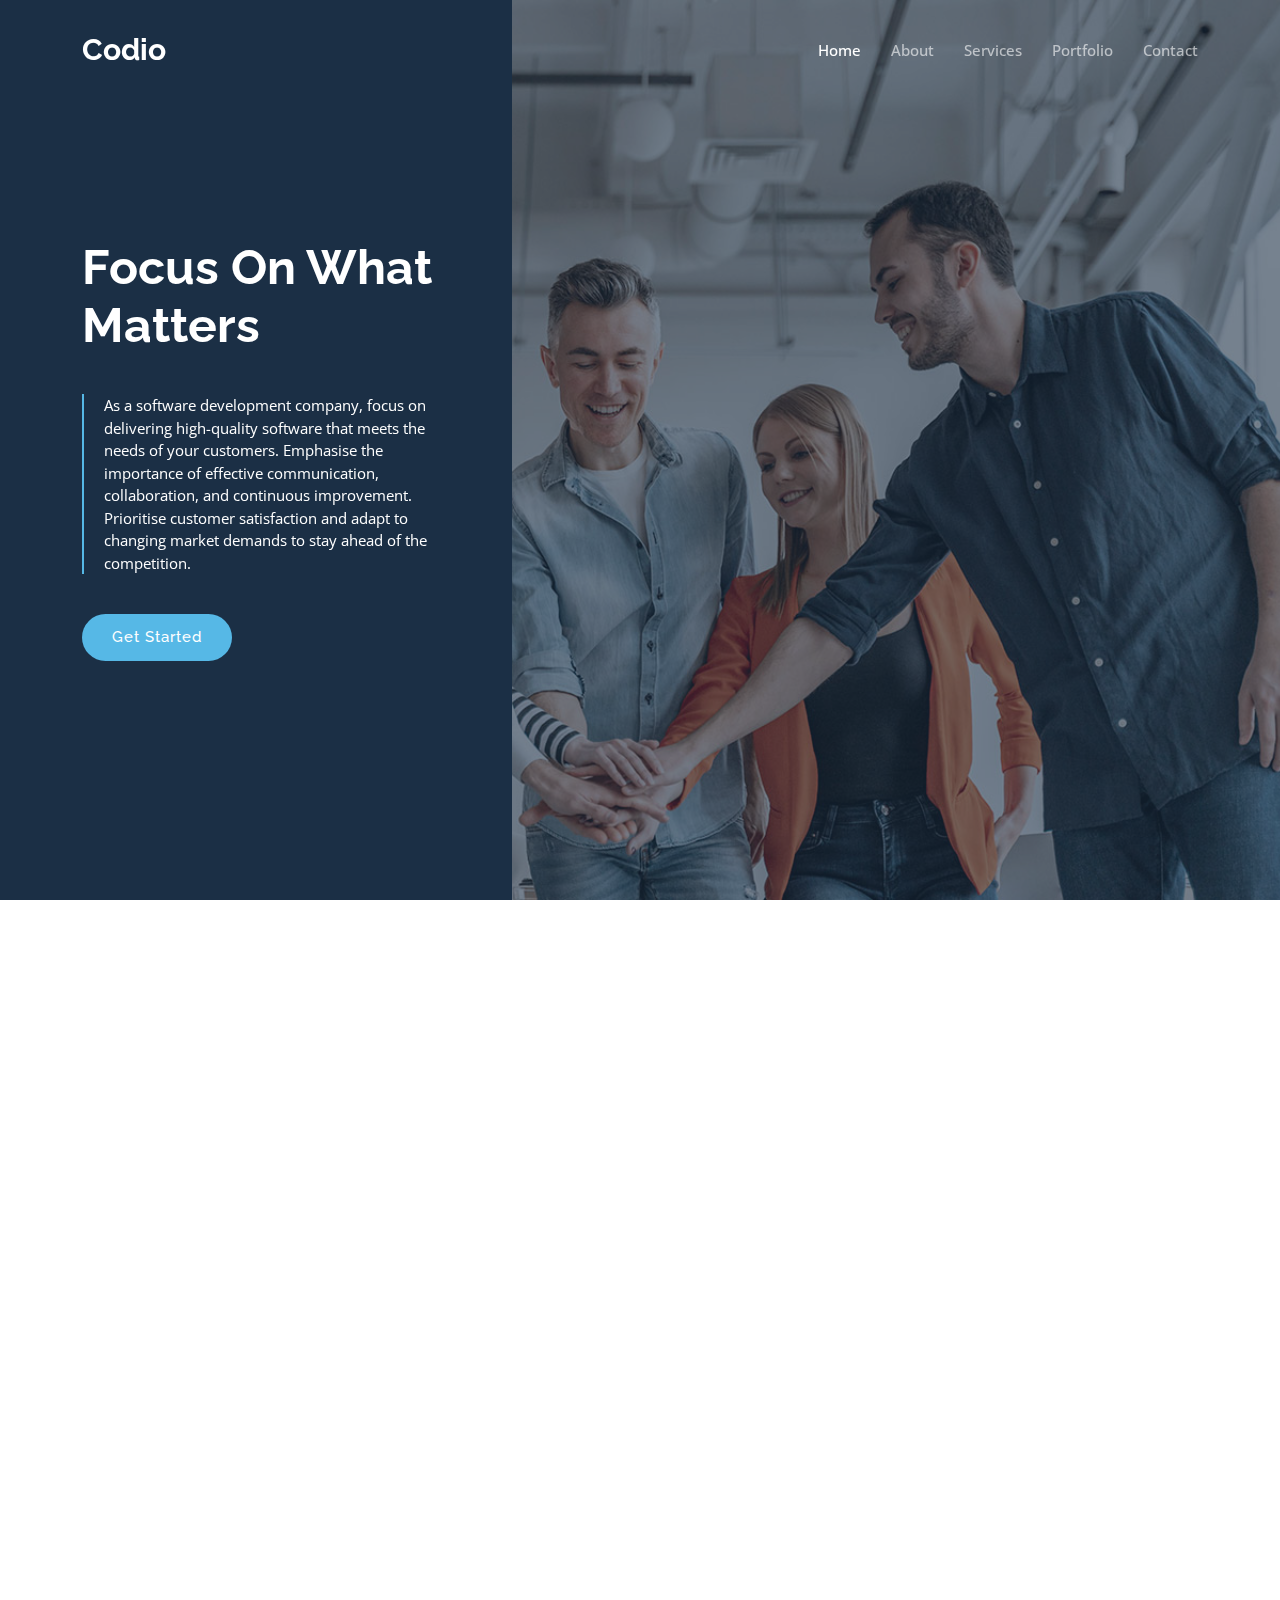
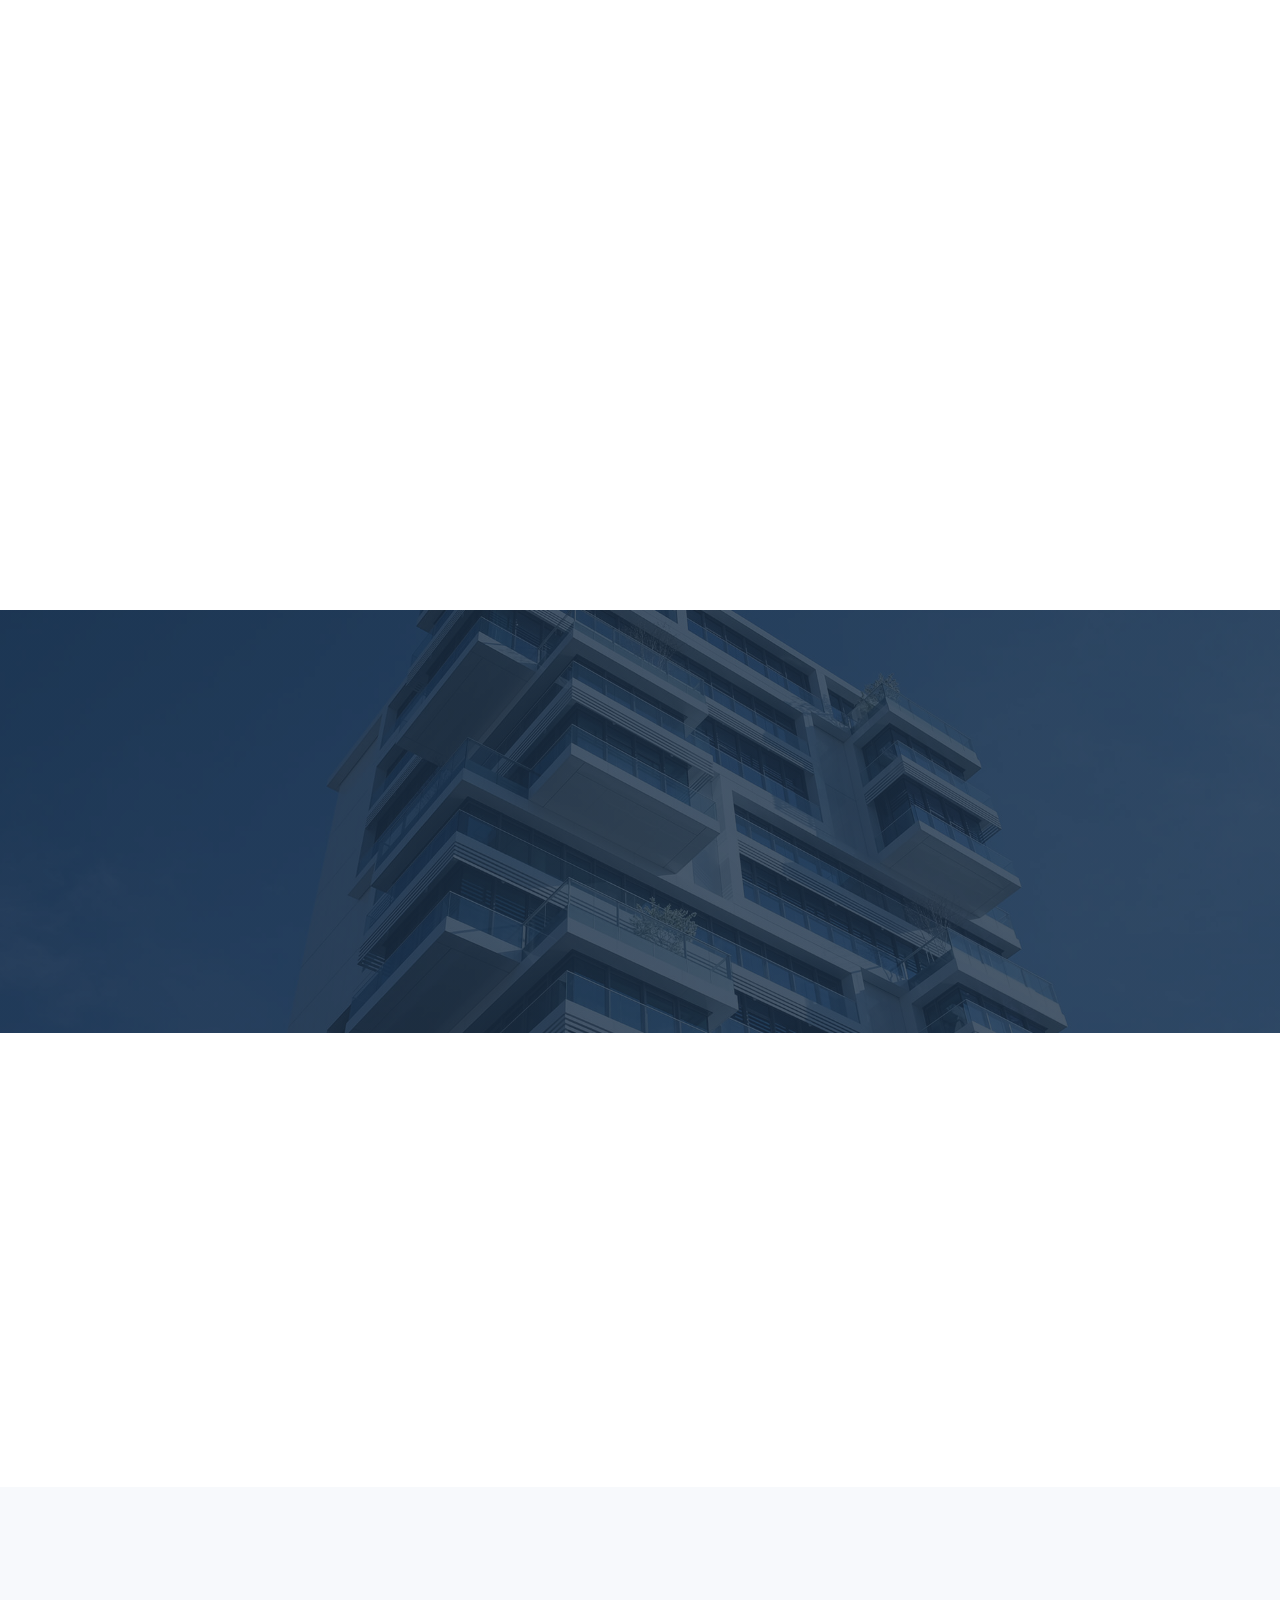
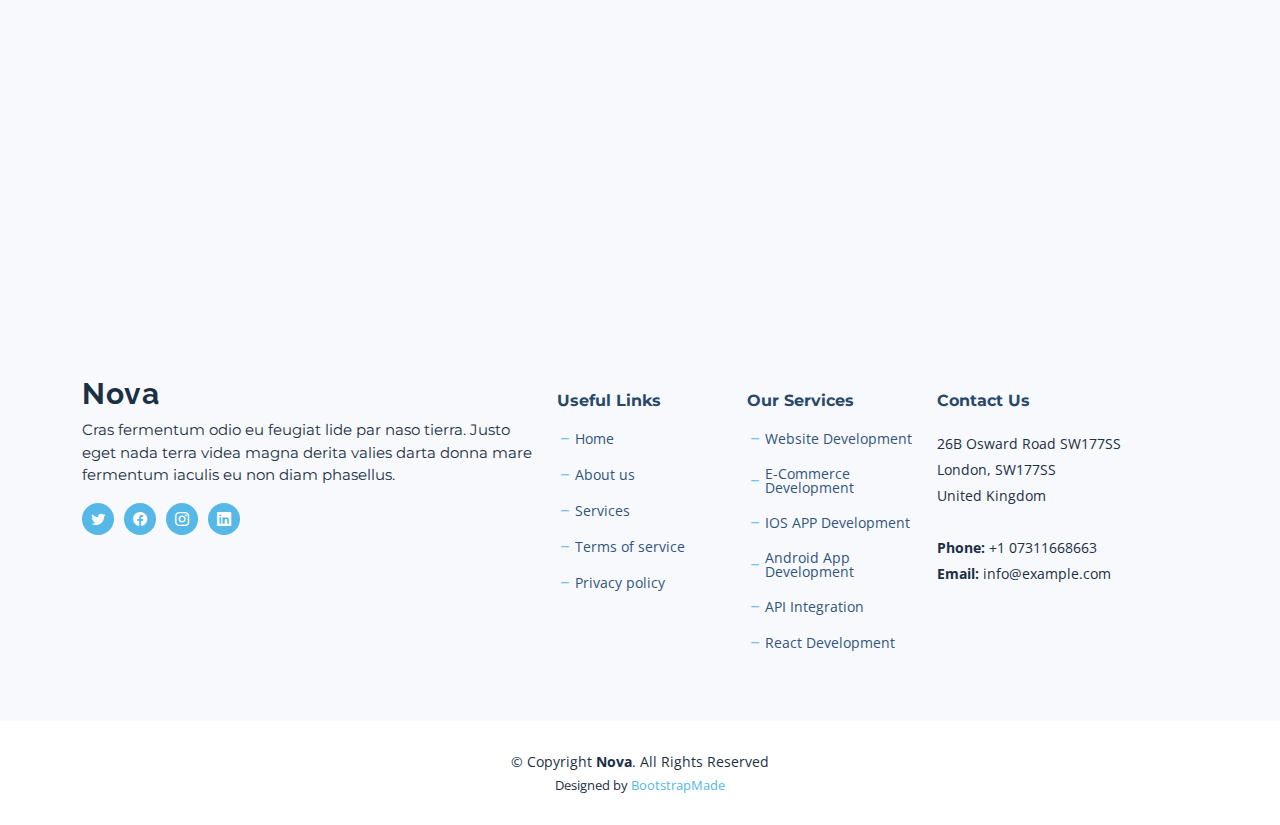
==== index.html @ ed4f08a1 "Initial commit" ====
<!DOCTYPE html>
<html lang="en">

<head>
  <meta charset="utf-8">
  <meta content="width=device-width, initial-scale=1.0" name="viewport">

  <title>Nova Bootstrap Template - Index</title>
  <meta content="" name="description">
  <meta content="" name="keywords">

  <!-- Favicons -->
  <link href="assets/img/favicon.png" rel="icon">
  <link href="assets/img/apple-touch-icon.png" rel="apple-touch-icon">

  <!-- Google Fonts -->
  <link rel="preconnect" href="https://fonts.googleapis.com">
  <link rel="preconnect" href="https://fonts.gstatic.com" crossorigin>
  <link
    href="https://fonts.googleapis.com/css2?family=Open+Sans:ital,wght@0,300;0,400;0,500;0,600;0,700;1,300;1,400;1,600;1,700&family=Montserrat:ital,wght@0,300;0,400;0,500;0,600;0,700;1,300;1,400;1,500;1,600;1,700&family=Raleway:ital,wght@0,300;0,400;0,500;0,600;0,700;1,300;1,400;1,500;1,600;1,700&display=swap"
    rel="stylesheet">

  <!-- Vendor CSS Files -->
  <link href="assets/vendor/bootstrap/css/bootstrap.min.css" rel="stylesheet">
  <link href="assets/vendor/bootstrap-icons/bootstrap-icons.css" rel="stylesheet">
  <link href="assets/vendor/aos/aos.css" rel="stylesheet">
  <link href="assets/vendor/glightbox/css/glightbox.min.css" rel="stylesheet">
  <link href="assets/vendor/swiper/swiper-bundle.min.css" rel="stylesheet">
  <link href="assets/vendor/remixicon/remixicon.css" rel="stylesheet">

  <!-- Template Main CSS File -->
  <link href="assets/css/main.css" rel="stylesheet">
  <!-- =======================================================
  * Template Name: Nova
  * Updated: Mar 10 2023 with Bootstrap v5.2.3
  * Template URL: https://bootstrapmade.com/nova-bootstrap-business-template/
  * Author: BootstrapMade.com
  * License: https://bootstrapmade.com/license/
  ======================================================== -->
</head>

<body class="page-index">

  <!-- ======= Header ======= -->
  <header id="header" class="header d-flex align-items-center fixed-top">
    <div class="container-fluid container-xl d-flex align-items-center justify-content-between">

      <a href="index.html" class="logo d-flex align-items-center">
        <!-- Uncomment the line below if you also wish to use an image logo -->
        <!-- <img src="assets/img/logo.png" alt=""> -->
        <h1 class="d-flex align-items-center">Codio</h1>
      </a>

      <i class="mobile-nav-toggle mobile-nav-show bi bi-list"></i>
      <i class="mobile-nav-toggle mobile-nav-hide d-none bi bi-x"></i>

      <nav id="navbar" class="navbar">
        <ul>
          <li><a href="index.html" class="active">Home</a></li>
          <li><a href="about.html">About</a></li>
          <li><a href="services.html">Services</a></li>
          <li><a href="portfolio.html">Portfolio</a></li>
          <!-- <li><a href="team.html">Team</a></li> -->
          <!-- <li><a href="blog.html">Blog</a></li> -->
          <!-- <li class="dropdown"><a href="#"><span>Dropdown</span> <i class="bi bi-chevron-down dropdown-indicator"></i></a>
            <ul>
              <li><a href="#">Dropdown 1</a></li>
              <li class="dropdown"><a href="#"><span>Deep Dropdown</span> <i class="bi bi-chevron-down dropdown-indicator"></i></a>
                <ul>
                  <li><a href="#">Deep Dropdown 1</a></li>
                  <li><a href="#">Deep Dropdown 2</a></li>
                  <li><a href="#">Deep Dropdown 3</a></li>
                  <li><a href="#">Deep Dropdown 4</a></li>
                  <li><a href="#">Deep Dropdown 5</a></li>
                </ul>
              </li>
              <li><a href="#">Dropdown 2</a></li>
              <li><a href="#">Dropdown 3</a></li>
              <li><a href="#">Dropdown 4</a></li>
            </ul>
          </li> -->
          <li><a href="contact.html">Contact</a></li>
        </ul>
      </nav><!-- .navbar -->

    </div>
  </header><!-- End Header -->

  <!-- ======= Hero Section ======= -->
  <section id="hero" class="hero d-flex align-items-center">
    <div class="container">
      <div class="row">
        <div class="col-xl-4">
          <h2 data-aos="fade-up">Focus On What Matters</h2>
          <blockquote data-aos="fade-up" data-aos-delay="100">
            <p>As a software development company, focus on delivering high-quality software that meets the needs of your
              customers. Emphasise the importance of effective communication, collaboration, and continuous improvement.
              Prioritise customer satisfaction and adapt to changing market demands to stay ahead of the competition.
            </p>
          </blockquote>
          <div class="d-flex" data-aos="fade-up" data-aos-delay="200">
            <a href="#about" class="btn-get-started">Get Started</a>
            <!-- <a href="https://www.youtube.com/watch?v=LXb3EKWsInQ" class="glightbox btn-watch-video d-flex align-items-center"><i class="bi bi-play-circle"></i><span>Watch Video</span></a> -->
          </div>

        </div>
      </div>
    </div>
  </section><!-- End Hero Section -->

  <main id="main">

    <!-- ======= Why Choose Us Section ======= -->
    <section id="why-us" class="why-us">
      <div class="container" data-aos="fade-up">

        <div class="section-header">
          <h2>Why Choose Us</h2>

        </div>

        <div class="row g-0" data-aos="fade-up" data-aos-delay="200">

          <div class="col-xl-5 img-bg" style="background-image: url('assets/img/why-us-bg.jpg')"></div>
          <div class="col-xl-7 slides  position-relative">

            <div class="slides-1 swiper">
              <div class="swiper-wrapper">

                <div class="swiper-slide">
                  <div class="item">
                    <h3 class="mb-3">Expertise</h3>
                    <h4 class="mb-3">Optio reiciendis accusantium iusto architecto at quia minima maiores quidem,
                      dolorum.</h4>
                    <p>A software development company has a team of experienced developers and designers who have the
                      technical skills and knowledge to build and maintain complex software systems, including websites.
                    </p>
                  </div>
                </div><!-- End slide item -->

                <div class="swiper-slide">
                  <div class="item">
                    <h3 class="mb-3">Customization</h3>
                    <h4 class="mb-3">Amet cumque nam sed voluptas doloribus iusto. Dolorem eos aliquam quis.</h4>
                    <p>A software development company can tailor their services to the specific needs of their clients,
                      offering customized solutions that meet unique requirements.
                    </p>
                  </div>
                </div><!-- End slide item -->

                <div class="swiper-slide">
                  <div class="item">
                    <h3 class="mb-3">Efficiency</h3>
                    <h4 class="mb-3">Necessitatibus voluptatibus explicabo dolores a vitae voluptatum.</h4>
                    <p>Hiring a software development company can save time and resources, as they can complete projects
                      quickly and efficiently due to their experience and expertise.
                    </p>
                  </div>
                </div><!-- End slide item -->

                <div class="swiper-slide">
                  <div class="item">
                    <h3 class="mb-3">Support</h3>
                    <h4 class="mb-3">Tempora quos est ut quia adipisci ut voluptas. Deleniti laborum soluta nihil est.
                      Eum similique neque autem ut.</h4>
                    <p>A reputable software development company will provide ongoing support and maintenance to ensure
                      that their clients' websites remain up-to-date and functional.
                    </p>
                  </div>
                </div><!-- End slide item -->

                <div class="swiper-slide">
                  <div class="item">
                    <h3 class="mb-3">Quality</h3>
                    <h4 class="mb-3">Tempora quos est ut quia adipisci ut voluptas. Deleniti laborum soluta nihil est.
                      Eum similique neque autem ut.</h4>
                    <p> A software development company is committed to delivering high-quality software products that
                      meet industry standards and exceed customer expectations.
                    </p>
                  </div>
                </div><!-- End slide item -->

                <div class="swiper-slide">
                  <div class="item">
                    <h3 class="mb-3">Innovation</h3>
                    <h4 class="mb-3">Tempora quos est ut quia adipisci ut voluptas. Deleniti laborum soluta nihil est.
                      Eum similique neque autem ut.</h4>
                    <p> A software development company is constantly researching and exploring new technologies and
                      approaches to software development, which can result in cutting-edge solutions for their clients.
                    </p>
                  </div>
                </div><!-- End slide item -->

                <div class="swiper-slide">
                  <div class="item">
                    <h3 class="mb-3">Competitive advantage</h3>
                    <h4 class="mb-3">Tempora quos est ut quia adipisci ut voluptas. Deleniti laborum soluta nihil est.
                      Eum similique neque autem ut.</h4>
                    <p> A well-designed and functional website can give businesses a competitive advantage in today's
                      digital marketplace, making it a worthwhile investment.
                    </p>
                  </div>
                </div><!-- End slide item -->

              </div>
              <div class="swiper-pagination"></div>
            </div>
            <div class="swiper-button-prev"></div>
            <div class="swiper-button-next"></div>
          </div>

        </div>

      </div>
    </section><!-- End Why Choose Us Section -->

    <!-- ======= Our Services Section ======= -->
    <section id="services-list" class="services-list">
      <div class="container" data-aos="fade-up">

        <div class="section-header">
          <h2>Our Services</h2>

        </div>

        <div class="row gy-5">

          <div class="col-lg-4 col-md-6 service-item d-flex" data-aos="fade-up" data-aos-delay="100">
            <div class="icon flex-shrink-0"><i class="bi bi-briefcase" style="color: #f57813;"></i></div>
            <div>
              <h4 class="title"><a href="#" class="stretched-link">Website Development</a></h4>
              <p class="description">Voluptatum deleniti atque corrupti quos dolores et quas molestias excepturi sint
                occaecati cupiditate non provident</p>
            </div>
          </div>
          <!-- End Service Item -->

          <div class="col-lg-4 col-md-6 service-item d-flex" data-aos="fade-up" data-aos-delay="200">
            <div class="icon flex-shrink-0"><i class="bi bi-card-checklist" style="color: #15a04a;"></i></div>
            <div>
              <h4 class="title"><a href="#" class="stretched-link">E-Commerce Development</a></h4>
              <p class="description">Minim veniam, quis nostrud exercitation ullamco laboris nisi ut aliquip ex ea
                commodo consequat tarad limino ata</p>
            </div>
          </div><!-- End Service Item -->

          <div class="col-lg-4 col-md-6 service-item d-flex" data-aos="fade-up" data-aos-delay="300">
            <div class="icon flex-shrink-0"><i class="bi bi-bar-chart" style="color: #d90769;"></i></div>
            <div>
              <h4 class="title"><a href="#" class="stretched-link">IOS APP Development</a></h4>
              <p class="description">Duis aute irure dolor in reprehenderit in voluptate velit esse cillum dolore eu
                fugiat nulla pariatur</p>
            </div>
          </div><!-- End Service Item -->

          <div class="col-lg-4 col-md-6 service-item d-flex" data-aos="fade-up" data-aos-delay="400">
            <div class="icon flex-shrink-0"><i class="bi bi-binoculars" style="color: #15bfbc;"></i></div>
            <div>
              <h4 class="title"><a href="#" class="stretched-link">Android App Development</a></h4>
              <p class="description">Excepteur sint occaecat cupidatat non proident, sunt in culpa qui officia deserunt
                mollit anim id est laborum</p>
            </div>
          </div><!-- End Service Item -->

          <div class="col-lg-4 col-md-6 service-item d-flex" data-aos="fade-up" data-aos-delay="500">
            <div class="icon flex-shrink-0"><i class="bi bi-brightness-high" style="color: #f5cf13;"></i></div>
            <div>
              <h4 class="title"><a href="#" class="stretched-link">API Integration</a></h4>
              <p class="description">At vero eos et accusamus et iusto odio dignissimos ducimus qui blanditiis
                praesentium voluptatum deleniti atque</p>
            </div>
          </div><!-- End Service Item -->

          <div class="col-lg-4 col-md-6 service-item d-flex" data-aos="fade-up" data-aos-delay="600">
            <div class="icon flex-shrink-0"><i class="bi bi-calendar4-week" style="color: #1335f5;"></i></div>
            <div>
              <h4 class="title"><a href="#" class="stretched-link">React Development</a></h4>
              <p class="description">Et harum quidem rerum facilis est et expedita distinctio. Nam libero tempore, cum
                soluta nobis est eligendi</p>
            </div>
          </div><!-- End Service Item -->

        </div>

      </div>
    </section><!-- End Our Services Section -->

    <!-- ======= Call To Action Section ======= -->
    <section id="call-to-action" class="call-to-action">
      <div class="container" data-aos="fade-up">
        <div class="row justify-content-center">
          <div class="col-lg-6 text-center">
            <h3>Ut fugiat aliquam aut non</h3>
            <p>Duis aute irure dolor in reprehenderit in voluptate velit esse cillum dolore eu fugiat nulla pariatur.
              Excepteur sint occaecat cupidatat non proident.</p>
            <a class="cta-btn" href="#">Call To Action</a>
          </div>
        </div>

      </div>
    </section><!-- End Call To Action Section -->

    <!-- ======= Features Section ======= -->
    <section id="features" class="features">

      <div class="container" data-aos="fade-up">
        <div class="row">
          <div class="col-lg-7" data-aos="fade-up" data-aos-delay="100">
            <h3>Powerful Features for <br>Your Business</h3>

            <div class="row gy-4">

              <div class="col-md-6">
                <div class="icon-list d-flex">
                  <i class="ri-store-line" style="color: #ffbb2c;"></i>
                  <span>Easy Cart Features</span>
                </div>
              </div><!-- End Icon List Item-->

              <div class="col-md-6">
                <div class="icon-list d-flex">
                  <i class="ri-bar-chart-box-line" style="color: #5578ff;"></i>
                  <span>Sit amet consectetur adipisicing</span>
                </div>
              </div><!-- End Icon List Item-->

              <div class="col-md-6">
                <div class="icon-list d-flex">
                  <i class="ri-calendar-todo-line" style="color: #e80368;"></i>
                  <span>Ipsum Rerum Explicabo</span>
                </div>
              </div><!-- End Icon List Item-->

              <div class="col-md-6">
                <div class="icon-list d-flex">
                  <i class="ri-paint-brush-line" style="color: #e361ff;"></i>
                  <span>Easy Cart Features</span>
                </div>
              </div><!-- End Icon List Item-->

              <div class="col-md-6">
                <div class="icon-list d-flex">
                  <i class="ri-database-2-line" style="color: #47aeff;"></i>
                  <span>Easy Cart Features</span>
                </div>
              </div><!-- End Icon List Item-->

              <div class="col-md-6">
                <div class="icon-list d-flex">
                  <i class="ri-gradienter-line" style="color: #ffa76e;"></i>
                  <span>Sit amet consectetur adipisicing</span>
                </div>
              </div><!-- End Icon List Item-->

              <div class="col-md-6">
                <div class="icon-list d-flex">
                  <i class="ri-file-list-3-line" style="color: #11dbcf;"></i>
                  <span>Ipsum Rerum Explicabo</span>
                </div>
              </div><!-- End Icon List Item-->

              <div class="col-md-6">
                <div class="icon-list d-flex">
                  <i class="ri-base-station-line" style="color: #ff5828;"></i>
                  <span>Easy Cart Features</span>
                </div>
              </div><!-- End Icon List Item-->
            </div>
          </div>
          <div class="col-lg-5 position-relative" data-aos="fade-up" data-aos-delay="200">
            <div class="phone-wrap">
              <img src="assets/img/iphone.png" alt="Image" class="img-fluid">
            </div>
          </div>
        </div>

      </div>

      <div class="details">
        <div class="container" data-aos="fade-up" data-aos-delay="300">
          <div class="row">
            <div class="col-md-6">
              <h4>Labore Sdio Lidui<br>Bonde Naruto</h4>
              <p>Lorem ipsum dolor sit amet, consectetur adipisicing elit. Numquam nostrum molestias doloremque quae
                delectus odit minima corrupti blanditiis quo animi!</p>
              <a href="#about" class="btn-get-started">Get Started</a>
            </div>
          </div>

        </div>
      </div>

    </section><!-- End Features Section -->

    <!-- ======= Recent Blog Posts Section ======= -->
    <!-- <section id="recent-posts" class="recent-posts"> -->
    <!-- <div class="container" data-aos="fade-up">

      <div class="section-header">
        <h2>Recent Blog Posts</h2>

      </div>

      <div class="row gy-5">

        <div class="col-xl-3 col-md-6" data-aos="fade-up" data-aos-delay="100">
          <div class="post-box">
            <div class="post-img"><img src="assets/img/blog/blog-1.jpg" class="img-fluid" alt=""></div>
            <div class="meta">
              <span class="post-date">Tue, December 12</span>
              <span class="post-author"> / Julia Parker</span>
            </div>
            <h3 class="post-title">Eum ad dolor et. Autem aut fugiat debitis</h3>
            <p>Illum voluptas ab enim placeat. Adipisci enim velit nulla. Vel omnis laudantium. Asperiores eum ipsa est
              officiis. Modi qui magni est...</p>
            <a href="blog-details.html" class="readmore stretched-link"><span>Read More</span><i
                class="bi bi-arrow-right"></i></a>
          </div>
        </div>

        <div class="col-xl-3 col-md-6" data-aos="fade-up" data-aos-delay="200">
          <div class="post-box">
            <div class="post-img"><img src="assets/img/blog/blog-2.jpg" class="img-fluid" alt=""></div>
            <div class="meta">
              <span class="post-date">Fri, September 05</span>
              <span class="post-author"> / Mario Douglas</span>
            </div>
            <h3 class="post-title">Et repellendus molestiae qui est sed omnis</h3>
            <p>Voluptatem nesciunt omnis libero autem tempora enim ut ipsam id. Odit quia ab eum assumenda. Quisquam
              omnis doloribus...</p>
            <a href="blog-details.html" class="readmore stretched-link"><span>Read More</span><i
                class="bi bi-arrow-right"></i></a>
          </div>
        </div>

        <div class="col-xl-3 col-md-6" data-aos="fade-up" data-aos-delay="300">
          <div class="post-box">
            <div class="post-img"><img src="assets/img/blog/blog-3.jpg" class="img-fluid" alt=""></div>
            <div class="meta">
              <span class="post-date">Tue, July 27</span>
              <span class="post-author"> / Lisa Hunter</span>
            </div>
            <h3 class="post-title">Quia assumenda est et veritati</h3>
            <p>Quia nam eaque omnis explicabo similique eum quaerat similique laboriosam. Quis omnis repellat sed quae
              consectetur magnam...</p>
            <a href="blog-details.html" class="readmore stretched-link"><span>Read More</span><i
                class="bi bi-arrow-right"></i></a>
          </div>
        </div>

        <div class="col-xl-3 col-md-6" data-aos="fade-up" data-aos-delay="400">
          <div class="post-box">
            <div class="post-img"><img src="assets/img/blog/blog-4.jpg" class="img-fluid" alt=""></div>
            <div class="meta">
              <span class="post-date">Tue, Sep 16</span>
              <span class="post-author"> / Mario Douglas</span>
            </div>
            <h3 class="post-title">Pariatur quia facilis similique deleniti</h3>
            <p>Et consequatur eveniet nam voluptas commodi cumque ea est ex. Aut quis omnis sint ipsum earum quia
              eligendi...</p>
            <a href="blog-details.html" class="readmore stretched-link"><span>Read More</span><i
                class="bi bi-arrow-right"></i></a>
          </div>
        </div>

      </div>

    </div> -->
    <!-- </section> -->
    <!-- End Recent Blog Posts Section -->

  </main><!-- End #main -->

  <!-- ======= Footer ======= -->

  <footer id="footer" class="footer">
    <div class="footer-content">
      <div class="container">
        <div class="row gy-4">
          <div class="col-lg-5 col-md-12 footer-info">
            <a href="index.html" class="logo d-flex align-items-center">
              <span>Nova</span>
            </a>
            <p>Cras fermentum odio eu feugiat lide par naso tierra. Justo eget nada terra videa magna derita valies darta donna mare fermentum iaculis eu non diam phasellus.</p>
            <div class="social-links d-flex  mt-3">
              <a href="#" class="twitter"><i class="bi bi-twitter"></i></a>
              <a href="#" class="facebook"><i class="bi bi-facebook"></i></a>
              <a href="#" class="instagram"><i class="bi bi-instagram"></i></a>
              <a href="#" class="linkedin"><i class="bi bi-linkedin"></i></a>
            </div>
          </div>

          <div class="col-lg-2 col-6 footer-links">
            <h4>Useful Links</h4>
            <ul>
              <li><i class="bi bi-dash"></i> <a href="#">Home</a></li>
              <li><i class="bi bi-dash"></i> <a href="#">About us</a></li>
              <li><i class="bi bi-dash"></i> <a href="#">Services</a></li>
              <li><i class="bi bi-dash"></i> <a href="#">Terms of service</a></li>
              <li><i class="bi bi-dash"></i> <a href="#">Privacy policy</a></li>
            </ul>
          </div>

          <div class="col-lg-2 col-6 footer-links">
            <h4>Our Services</h4>
            <ul>
              <li><i class="bi bi-dash"></i> <a href="#">Website Development</a></li>
              <li><i class="bi bi-dash"></i> <a href="#">E-Commerce Development</a></li>
              <li><i class="bi bi-dash"></i> <a href="#">IOS APP Development</a></li>
              <li><i class="bi bi-dash"></i> <a href="#">Android App Development</a></li>
              <li><i class="bi bi-dash"></i> <a href="#">API Integration</a></li>
              <li><i class="bi bi-dash"></i> <a href="#">React Development</a></li>
            </ul>
          </div>

          <div class="col-lg-3 col-md-12 footer-contact text-center text-md-start">
            <h4>Contact Us</h4>
            <p>
              26B Osward Road  SW177SS <br>
              London, SW177SS<br>
              United Kingdom <br><br>
              <strong>Phone:</strong> +1 07311668663<br>
              <strong>Email:</strong> info@example.com<br>
            </p>

          </div>

        </div>
      </div>
    </div>

    <div class="footer-legal">
      <div class="container">
        <div class="copyright">
          &copy; Copyright <strong><span>Nova</span></strong>. All Rights Reserved
        </div>
        <div class="credits">
          <!-- All the links in the footer should remain intact. -->
          <!-- You can delete the links only if you purchased the pro version. -->
          <!-- Licensing information: https://bootstrapmade.com/license/ -->
          <!-- Purchase the pro version with working PHP/AJAX contact form: https://bootstrapmade.com/nova-bootstrap-business-template/ -->
          Designed by <a href="https://bootstrapmade.com/">BootstrapMade</a>
        </div>
      </div>
    </div>
  </footer>
  <!-- End Footer --><!-- End Footer -->

  <a href="#" class="scroll-top d-flex align-items-center justify-content-center"><i
      class="bi bi-arrow-up-short"></i></a>

  <div id="preloader"></div>

  <!-- Vendor JS Files -->
  <script src="assets/vendor/bootstrap/js/bootstrap.bundle.min.js"></script>
  <script src="assets/vendor/aos/aos.js"></script>
  <script src="assets/vendor/glightbox/js/glightbox.min.js"></script>
  <script src="assets/vendor/swiper/swiper-bundle.min.js"></script>
  <script src="assets/vendor/isotope-layout/isotope.pkgd.min.js"></script>
  <script src="assets/vendor/php-email-form/validate.js"></script>

  <!-- Template Main JS File -->
  <script src="assets/js/main.js"></script>
</body>



</html>
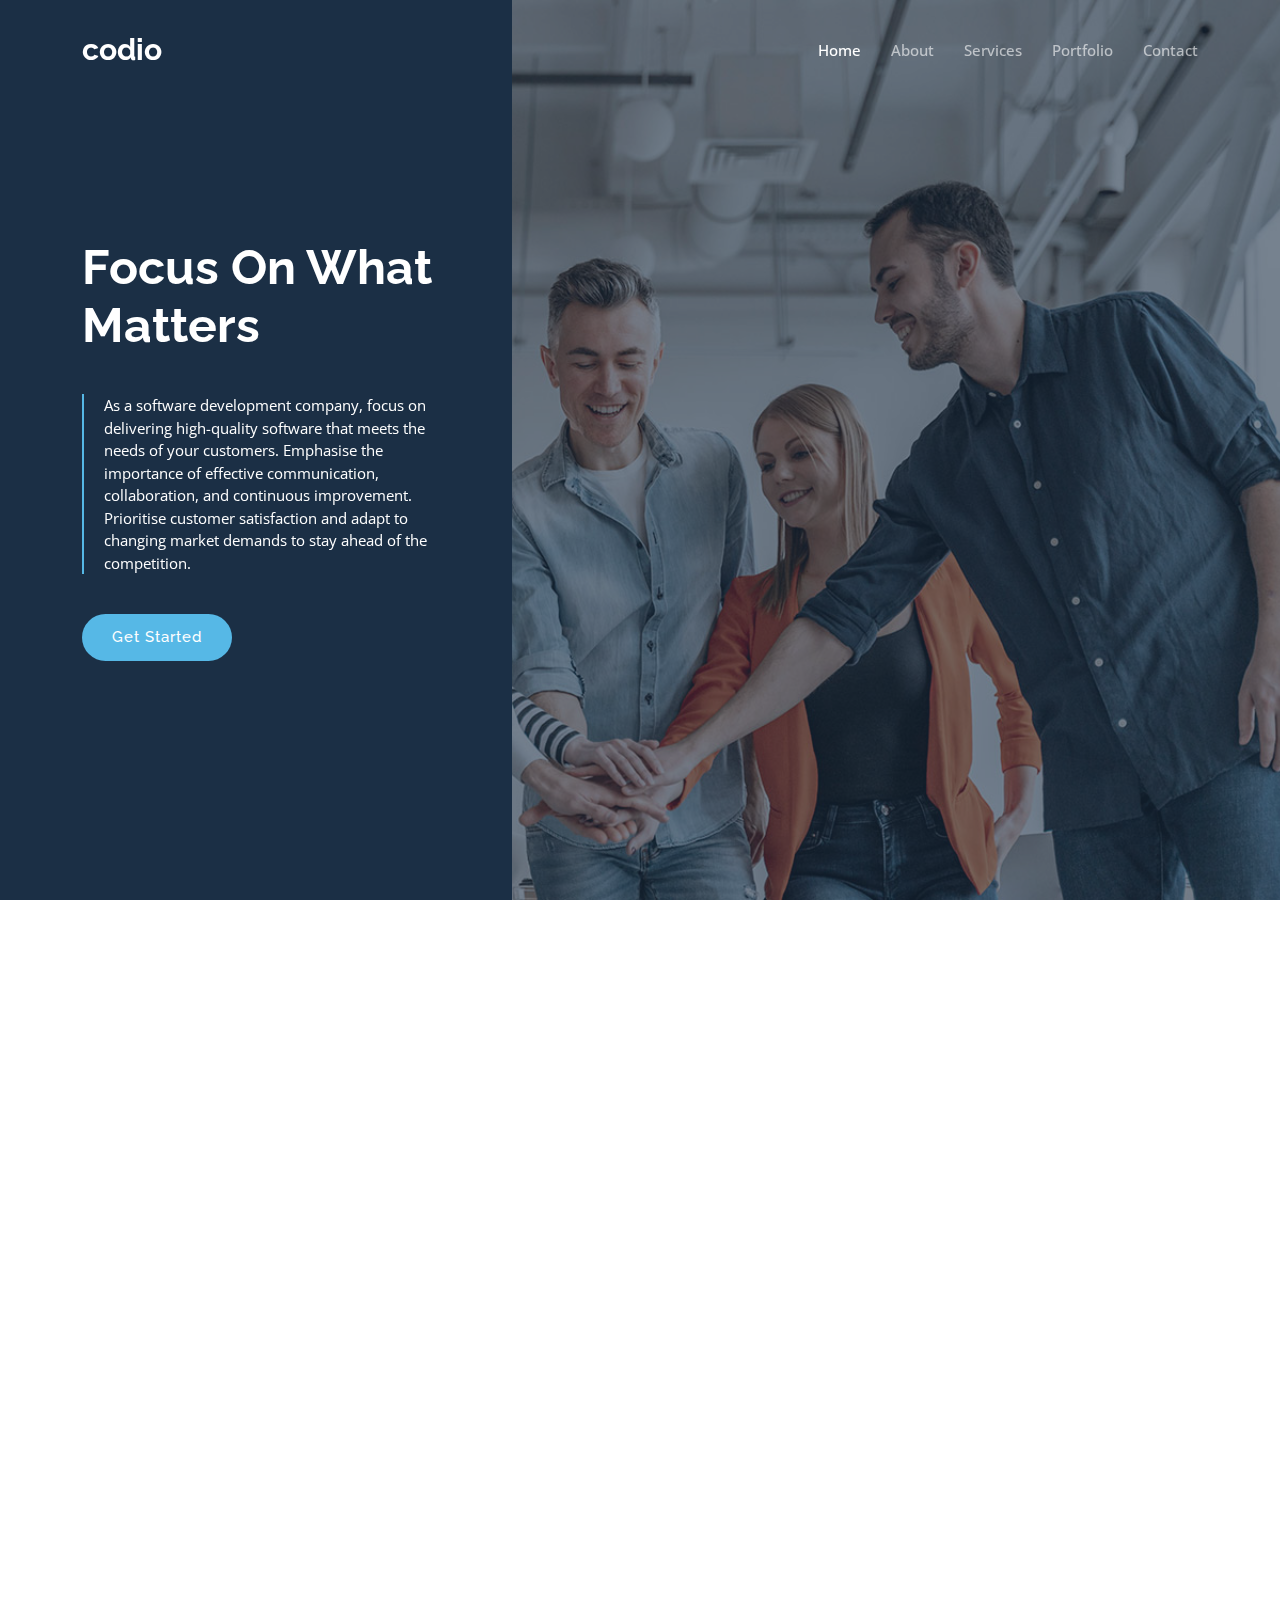
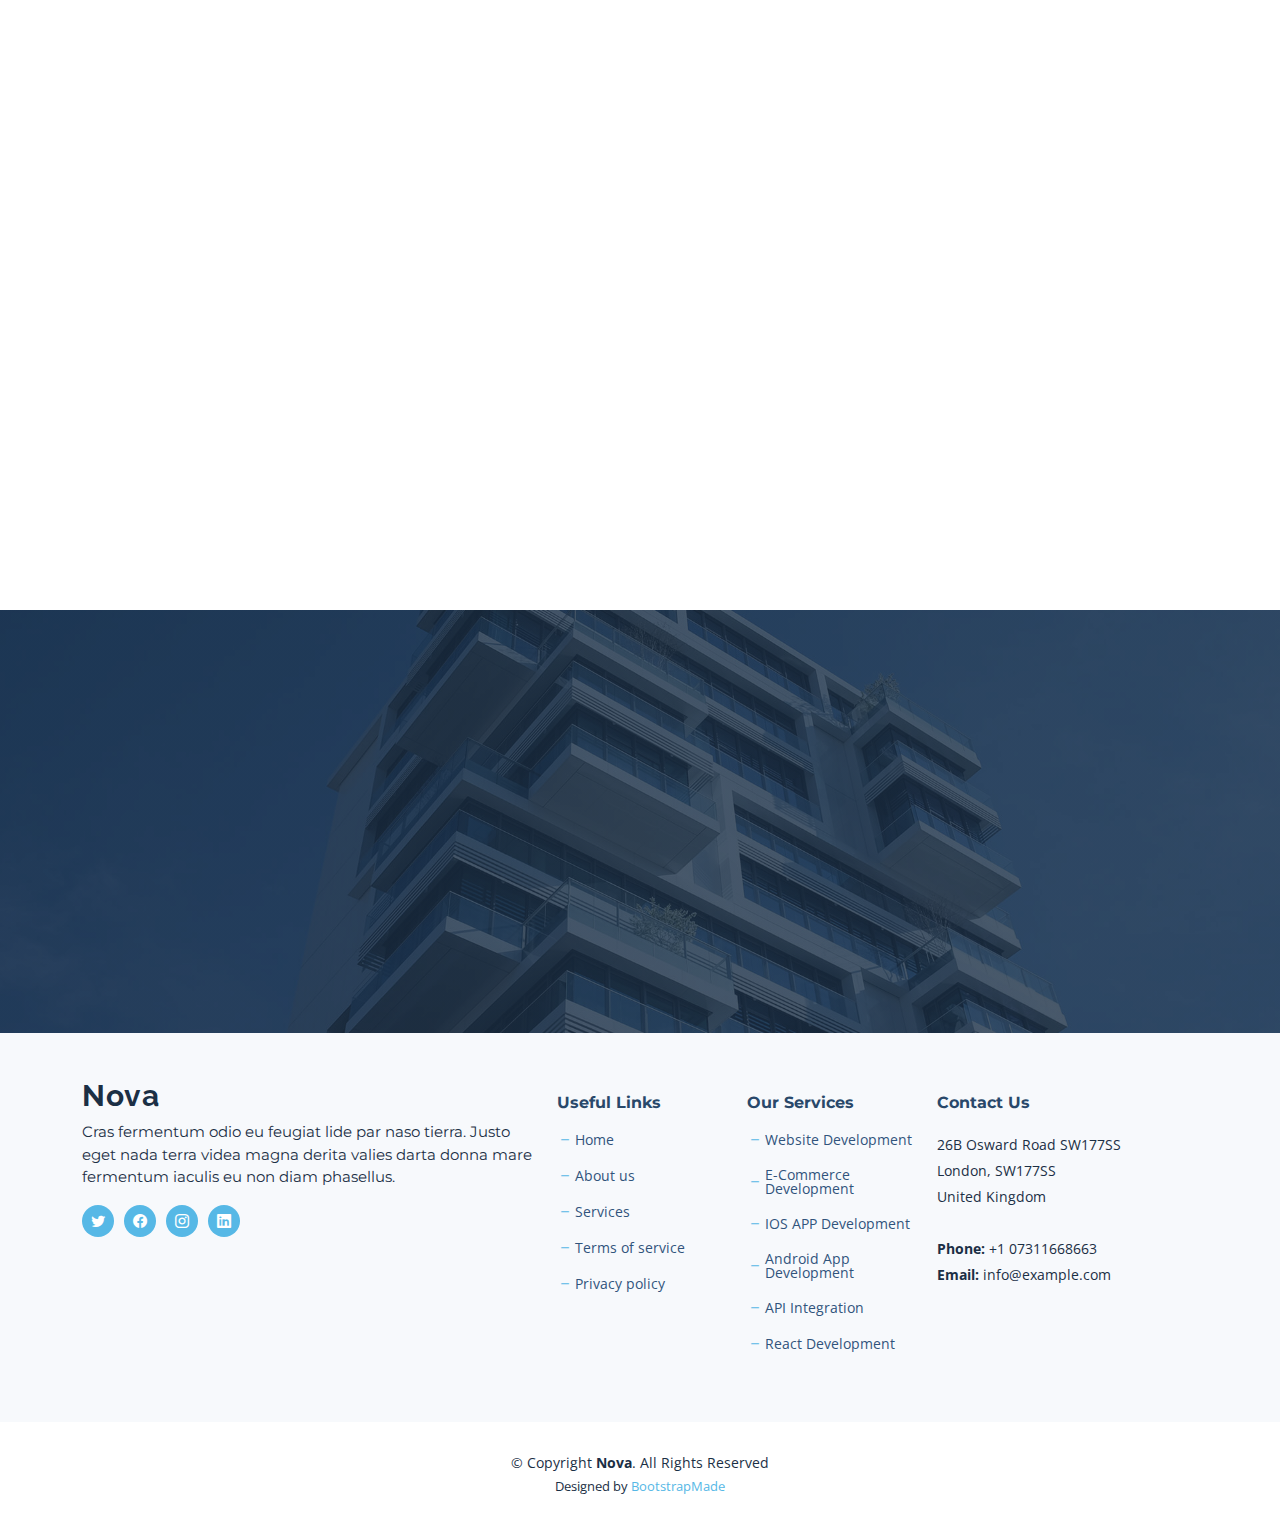
==== commit c508775d: "update name" ====
--- a/index.html
+++ b/index.html
@@ -48,7 +48,7 @@
       <a href="index.html" class="logo d-flex align-items-center">
         <!-- Uncomment the line below if you also wish to use an image logo -->
         <!-- <img src="assets/img/logo.png" alt=""> -->
-        <h1 class="d-flex align-items-center">Codio</h1>
+        <h1 class="d-flex align-items-center">codio</h1>
       </a>
 
       <i class="mobile-nav-toggle mobile-nav-show bi bi-list"></i>
@@ -300,7 +300,7 @@
       </div>
     </section><!-- End Call To Action Section -->
 
-    <!-- ======= Features Section ======= -->
+    <!-- ======= Features Section =======
     <section id="features" class="features">
 
       <div class="container" data-aos="fade-up">
@@ -317,55 +317,55 @@
                 </div>
               </div><!-- End Icon List Item-->
 
-              <div class="col-md-6">
+              <!-- <div class="col-md-6">
                 <div class="icon-list d-flex">
                   <i class="ri-bar-chart-box-line" style="color: #5578ff;"></i>
                   <span>Sit amet consectetur adipisicing</span>
                 </div>
-              </div><!-- End Icon List Item-->
-
-              <div class="col-md-6">
+              </div>End Icon List Item -->
+
+              <!-- <div class="col-md-6">
                 <div class="icon-list d-flex">
                   <i class="ri-calendar-todo-line" style="color: #e80368;"></i>
                   <span>Ipsum Rerum Explicabo</span>
                 </div>
-              </div><!-- End Icon List Item-->
-
-              <div class="col-md-6">
+              </div>End Icon List Item -->
+
+              <!-- <div class="col-md-6">
                 <div class="icon-list d-flex">
                   <i class="ri-paint-brush-line" style="color: #e361ff;"></i>
                   <span>Easy Cart Features</span>
                 </div>
-              </div><!-- End Icon List Item-->
-
-              <div class="col-md-6">
+              </div>End Icon List Item -->
+
+              <!-- <div class="col-md-6">
                 <div class="icon-list d-flex">
                   <i class="ri-database-2-line" style="color: #47aeff;"></i>
                   <span>Easy Cart Features</span>
                 </div>
-              </div><!-- End Icon List Item-->
-
-              <div class="col-md-6">
+              </div>End Icon List Item -->
+
+              <!-- <div class="col-md-6">
                 <div class="icon-list d-flex">
                   <i class="ri-gradienter-line" style="color: #ffa76e;"></i>
                   <span>Sit amet consectetur adipisicing</span>
                 </div>
-              </div><!-- End Icon List Item-->
-
-              <div class="col-md-6">
+              </div>End Icon List Item -->
+
+              <!-- <div class="col-md-6">
                 <div class="icon-list d-flex">
                   <i class="ri-file-list-3-line" style="color: #11dbcf;"></i>
                   <span>Ipsum Rerum Explicabo</span>
                 </div>
-              </div><!-- End Icon List Item-->
-
-              <div class="col-md-6">
+              </div>End Icon List Item -->
+
+              <!-- <div class="col-md-6">
                 <div class="icon-list d-flex">
                   <i class="ri-base-station-line" style="color: #ff5828;"></i>
                   <span>Easy Cart Features</span>
                 </div>
-              </div><!-- End Icon List Item-->
-            </div>
+              </div>End Icon List Item -->
+            <!-- </div>
           </div>
           <div class="col-lg-5 position-relative" data-aos="fade-up" data-aos-delay="200">
             <div class="phone-wrap">
@@ -390,7 +390,8 @@
         </div>
       </div>
 
-    </section><!-- End Features Section -->
+    </section> -->
+    <!-- End Features Section -->
 
     <!-- ======= Recent Blog Posts Section ======= -->
     <!-- <section id="recent-posts" class="recent-posts"> -->
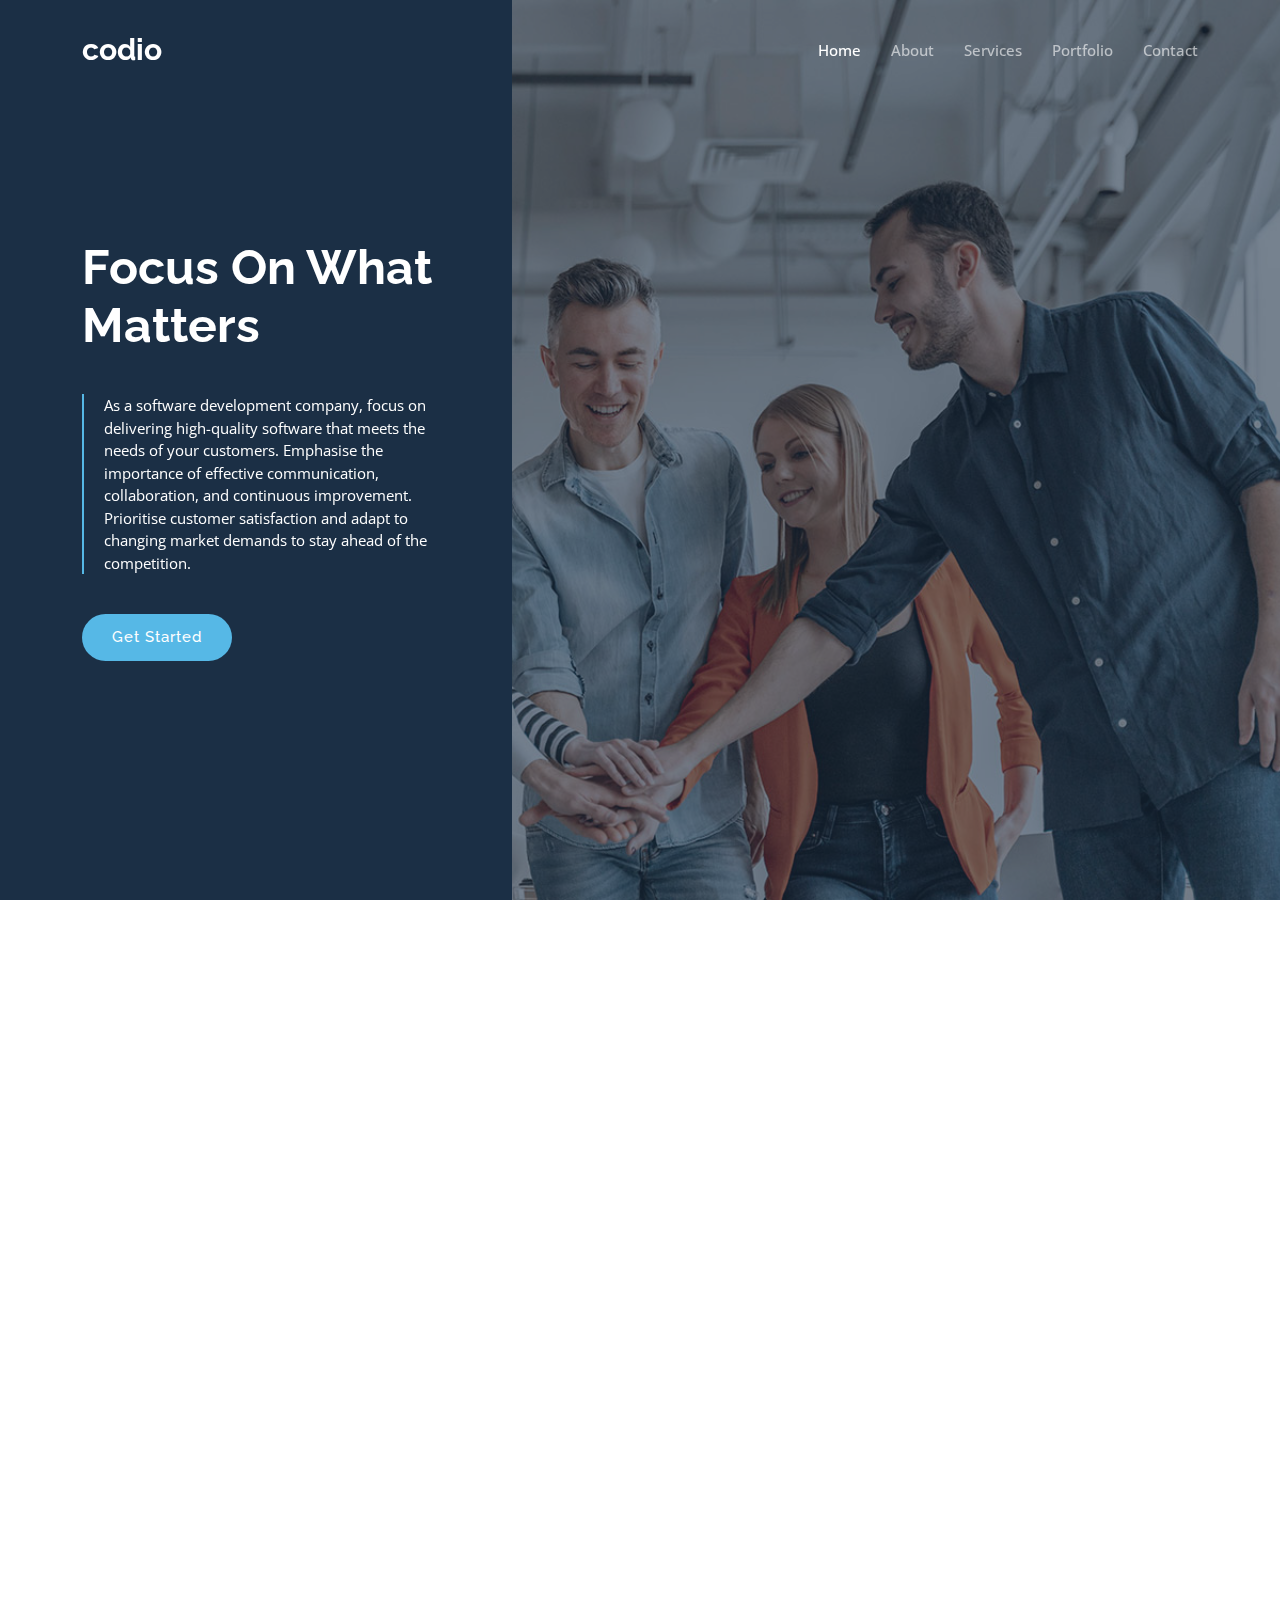
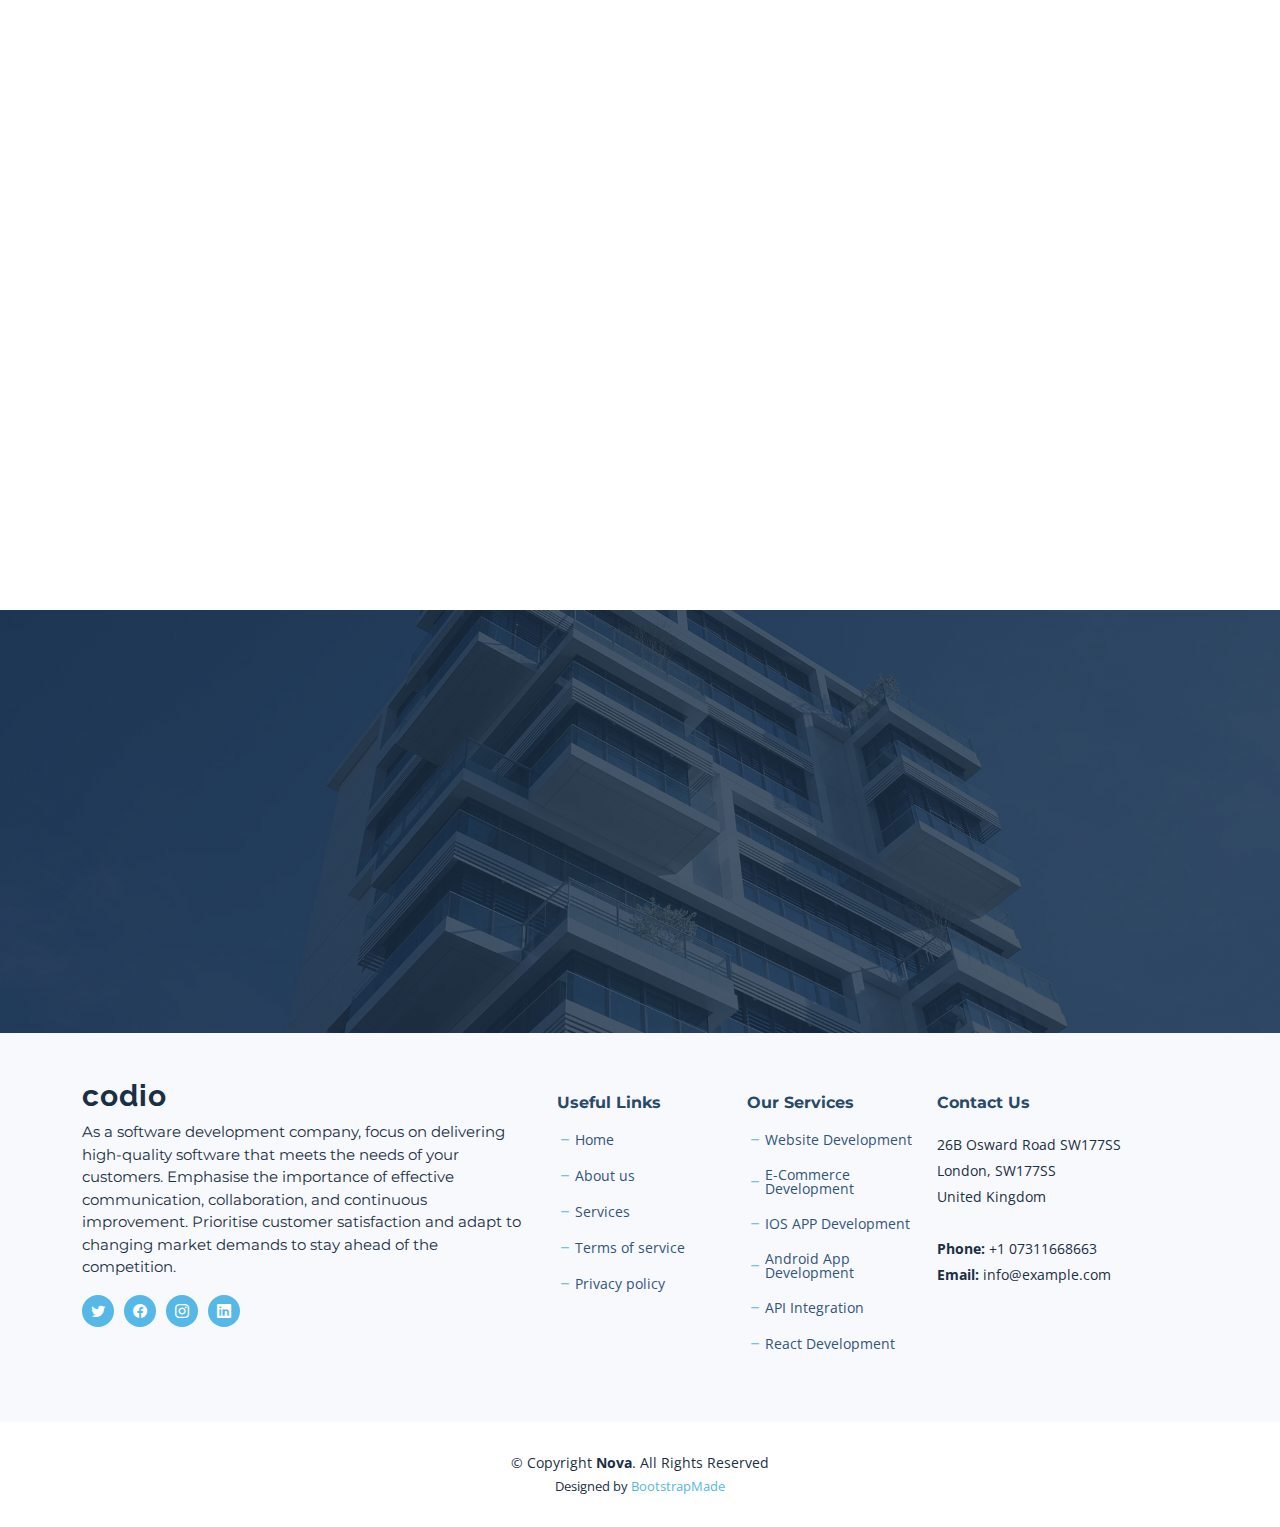
==== commit c2837e80: "create components" ====
--- a/index.html
+++ b/index.html
@@ -5,7 +5,7 @@
   <meta charset="utf-8">
   <meta content="width=device-width, initial-scale=1.0" name="viewport">
 
-  <title>Nova Bootstrap Template - Index</title>
+  <title>codio</title>
   <meta content="" name="description">
   <meta content="" name="keywords">
 
@@ -30,6 +30,11 @@
 
   <!-- Template Main CSS File -->
   <link href="assets/css/main.css" rel="stylesheet">
+  <script src="components/header.js" type="text/javascript" defer></script>
+  <script src="components/footer.js" type="text/javascript" defer></script>
+  <script src="components/services.js" type="text/javascript" defer></script>
+  <script src="components/chooseus.js" type="text/javascript" defer></script>
+  <script src="components/cta.js" type="text/javascript" defer></script>
   <!-- =======================================================
   * Template Name: Nova
   * Updated: Mar 10 2023 with Bootstrap v5.2.3
@@ -42,49 +47,8 @@
 <body class="page-index">
 
   <!-- ======= Header ======= -->
-  <header id="header" class="header d-flex align-items-center fixed-top">
-    <div class="container-fluid container-xl d-flex align-items-center justify-content-between">
-
-      <a href="index.html" class="logo d-flex align-items-center">
-        <!-- Uncomment the line below if you also wish to use an image logo -->
-        <!-- <img src="assets/img/logo.png" alt=""> -->
-        <h1 class="d-flex align-items-center">codio</h1>
-      </a>
-
-      <i class="mobile-nav-toggle mobile-nav-show bi bi-list"></i>
-      <i class="mobile-nav-toggle mobile-nav-hide d-none bi bi-x"></i>
-
-      <nav id="navbar" class="navbar">
-        <ul>
-          <li><a href="index.html" class="active">Home</a></li>
-          <li><a href="about.html">About</a></li>
-          <li><a href="services.html">Services</a></li>
-          <li><a href="portfolio.html">Portfolio</a></li>
-          <!-- <li><a href="team.html">Team</a></li> -->
-          <!-- <li><a href="blog.html">Blog</a></li> -->
-          <!-- <li class="dropdown"><a href="#"><span>Dropdown</span> <i class="bi bi-chevron-down dropdown-indicator"></i></a>
-            <ul>
-              <li><a href="#">Dropdown 1</a></li>
-              <li class="dropdown"><a href="#"><span>Deep Dropdown</span> <i class="bi bi-chevron-down dropdown-indicator"></i></a>
-                <ul>
-                  <li><a href="#">Deep Dropdown 1</a></li>
-                  <li><a href="#">Deep Dropdown 2</a></li>
-                  <li><a href="#">Deep Dropdown 3</a></li>
-                  <li><a href="#">Deep Dropdown 4</a></li>
-                  <li><a href="#">Deep Dropdown 5</a></li>
-                </ul>
-              </li>
-              <li><a href="#">Dropdown 2</a></li>
-              <li><a href="#">Dropdown 3</a></li>
-              <li><a href="#">Dropdown 4</a></li>
-            </ul>
-          </li> -->
-          <li><a href="contact.html">Contact</a></li>
-        </ul>
-      </nav><!-- .navbar -->
-
-    </div>
-  </header><!-- End Header -->
+  <header-component index="active"></header-component>
+  <!-- End Header -->
 
   <!-- ======= Hero Section ======= -->
   <section id="hero" class="hero d-flex align-items-center">
@@ -111,194 +75,16 @@
   <main id="main">
 
     <!-- ======= Why Choose Us Section ======= -->
-    <section id="why-us" class="why-us">
-      <div class="container" data-aos="fade-up">
-
-        <div class="section-header">
-          <h2>Why Choose Us</h2>
-
-        </div>
-
-        <div class="row g-0" data-aos="fade-up" data-aos-delay="200">
-
-          <div class="col-xl-5 img-bg" style="background-image: url('assets/img/why-us-bg.jpg')"></div>
-          <div class="col-xl-7 slides  position-relative">
-
-            <div class="slides-1 swiper">
-              <div class="swiper-wrapper">
-
-                <div class="swiper-slide">
-                  <div class="item">
-                    <h3 class="mb-3">Expertise</h3>
-                    <h4 class="mb-3">Optio reiciendis accusantium iusto architecto at quia minima maiores quidem,
-                      dolorum.</h4>
-                    <p>A software development company has a team of experienced developers and designers who have the
-                      technical skills and knowledge to build and maintain complex software systems, including websites.
-                    </p>
-                  </div>
-                </div><!-- End slide item -->
-
-                <div class="swiper-slide">
-                  <div class="item">
-                    <h3 class="mb-3">Customization</h3>
-                    <h4 class="mb-3">Amet cumque nam sed voluptas doloribus iusto. Dolorem eos aliquam quis.</h4>
-                    <p>A software development company can tailor their services to the specific needs of their clients,
-                      offering customized solutions that meet unique requirements.
-                    </p>
-                  </div>
-                </div><!-- End slide item -->
-
-                <div class="swiper-slide">
-                  <div class="item">
-                    <h3 class="mb-3">Efficiency</h3>
-                    <h4 class="mb-3">Necessitatibus voluptatibus explicabo dolores a vitae voluptatum.</h4>
-                    <p>Hiring a software development company can save time and resources, as they can complete projects
-                      quickly and efficiently due to their experience and expertise.
-                    </p>
-                  </div>
-                </div><!-- End slide item -->
-
-                <div class="swiper-slide">
-                  <div class="item">
-                    <h3 class="mb-3">Support</h3>
-                    <h4 class="mb-3">Tempora quos est ut quia adipisci ut voluptas. Deleniti laborum soluta nihil est.
-                      Eum similique neque autem ut.</h4>
-                    <p>A reputable software development company will provide ongoing support and maintenance to ensure
-                      that their clients' websites remain up-to-date and functional.
-                    </p>
-                  </div>
-                </div><!-- End slide item -->
-
-                <div class="swiper-slide">
-                  <div class="item">
-                    <h3 class="mb-3">Quality</h3>
-                    <h4 class="mb-3">Tempora quos est ut quia adipisci ut voluptas. Deleniti laborum soluta nihil est.
-                      Eum similique neque autem ut.</h4>
-                    <p> A software development company is committed to delivering high-quality software products that
-                      meet industry standards and exceed customer expectations.
-                    </p>
-                  </div>
-                </div><!-- End slide item -->
-
-                <div class="swiper-slide">
-                  <div class="item">
-                    <h3 class="mb-3">Innovation</h3>
-                    <h4 class="mb-3">Tempora quos est ut quia adipisci ut voluptas. Deleniti laborum soluta nihil est.
-                      Eum similique neque autem ut.</h4>
-                    <p> A software development company is constantly researching and exploring new technologies and
-                      approaches to software development, which can result in cutting-edge solutions for their clients.
-                    </p>
-                  </div>
-                </div><!-- End slide item -->
-
-                <div class="swiper-slide">
-                  <div class="item">
-                    <h3 class="mb-3">Competitive advantage</h3>
-                    <h4 class="mb-3">Tempora quos est ut quia adipisci ut voluptas. Deleniti laborum soluta nihil est.
-                      Eum similique neque autem ut.</h4>
-                    <p> A well-designed and functional website can give businesses a competitive advantage in today's
-                      digital marketplace, making it a worthwhile investment.
-                    </p>
-                  </div>
-                </div><!-- End slide item -->
-
-              </div>
-              <div class="swiper-pagination"></div>
-            </div>
-            <div class="swiper-button-prev"></div>
-            <div class="swiper-button-next"></div>
-          </div>
-
-        </div>
-
-      </div>
-    </section><!-- End Why Choose Us Section -->
+    <choose-us></choose-us>
+    <!-- End Why Choose Us Section -->
 
     <!-- ======= Our Services Section ======= -->
-    <section id="services-list" class="services-list">
-      <div class="container" data-aos="fade-up">
-
-        <div class="section-header">
-          <h2>Our Services</h2>
-
-        </div>
-
-        <div class="row gy-5">
-
-          <div class="col-lg-4 col-md-6 service-item d-flex" data-aos="fade-up" data-aos-delay="100">
-            <div class="icon flex-shrink-0"><i class="bi bi-briefcase" style="color: #f57813;"></i></div>
-            <div>
-              <h4 class="title"><a href="#" class="stretched-link">Website Development</a></h4>
-              <p class="description">Voluptatum deleniti atque corrupti quos dolores et quas molestias excepturi sint
-                occaecati cupiditate non provident</p>
-            </div>
-          </div>
-          <!-- End Service Item -->
-
-          <div class="col-lg-4 col-md-6 service-item d-flex" data-aos="fade-up" data-aos-delay="200">
-            <div class="icon flex-shrink-0"><i class="bi bi-card-checklist" style="color: #15a04a;"></i></div>
-            <div>
-              <h4 class="title"><a href="#" class="stretched-link">E-Commerce Development</a></h4>
-              <p class="description">Minim veniam, quis nostrud exercitation ullamco laboris nisi ut aliquip ex ea
-                commodo consequat tarad limino ata</p>
-            </div>
-          </div><!-- End Service Item -->
-
-          <div class="col-lg-4 col-md-6 service-item d-flex" data-aos="fade-up" data-aos-delay="300">
-            <div class="icon flex-shrink-0"><i class="bi bi-bar-chart" style="color: #d90769;"></i></div>
-            <div>
-              <h4 class="title"><a href="#" class="stretched-link">IOS APP Development</a></h4>
-              <p class="description">Duis aute irure dolor in reprehenderit in voluptate velit esse cillum dolore eu
-                fugiat nulla pariatur</p>
-            </div>
-          </div><!-- End Service Item -->
-
-          <div class="col-lg-4 col-md-6 service-item d-flex" data-aos="fade-up" data-aos-delay="400">
-            <div class="icon flex-shrink-0"><i class="bi bi-binoculars" style="color: #15bfbc;"></i></div>
-            <div>
-              <h4 class="title"><a href="#" class="stretched-link">Android App Development</a></h4>
-              <p class="description">Excepteur sint occaecat cupidatat non proident, sunt in culpa qui officia deserunt
-                mollit anim id est laborum</p>
-            </div>
-          </div><!-- End Service Item -->
-
-          <div class="col-lg-4 col-md-6 service-item d-flex" data-aos="fade-up" data-aos-delay="500">
-            <div class="icon flex-shrink-0"><i class="bi bi-brightness-high" style="color: #f5cf13;"></i></div>
-            <div>
-              <h4 class="title"><a href="#" class="stretched-link">API Integration</a></h4>
-              <p class="description">At vero eos et accusamus et iusto odio dignissimos ducimus qui blanditiis
-                praesentium voluptatum deleniti atque</p>
-            </div>
-          </div><!-- End Service Item -->
-
-          <div class="col-lg-4 col-md-6 service-item d-flex" data-aos="fade-up" data-aos-delay="600">
-            <div class="icon flex-shrink-0"><i class="bi bi-calendar4-week" style="color: #1335f5;"></i></div>
-            <div>
-              <h4 class="title"><a href="#" class="stretched-link">React Development</a></h4>
-              <p class="description">Et harum quidem rerum facilis est et expedita distinctio. Nam libero tempore, cum
-                soluta nobis est eligendi</p>
-            </div>
-          </div><!-- End Service Item -->
-
-        </div>
-
-      </div>
-    </section><!-- End Our Services Section -->
+    <our-services></our-services>
+    <!-- End Our Services Section -->
 
     <!-- ======= Call To Action Section ======= -->
-    <section id="call-to-action" class="call-to-action">
-      <div class="container" data-aos="fade-up">
-        <div class="row justify-content-center">
-          <div class="col-lg-6 text-center">
-            <h3>Ut fugiat aliquam aut non</h3>
-            <p>Duis aute irure dolor in reprehenderit in voluptate velit esse cillum dolore eu fugiat nulla pariatur.
-              Excepteur sint occaecat cupidatat non proident.</p>
-            <a class="cta-btn" href="#">Call To Action</a>
-          </div>
-        </div>
-
-      </div>
-    </section><!-- End Call To Action Section -->
+    <call-to-action></call-to-action>
+    <!-- End Call To Action Section -->
 
     <!-- ======= Features Section =======
     <section id="features" class="features">
@@ -317,55 +103,55 @@
                 </div>
               </div><!-- End Icon List Item-->
 
-              <!-- <div class="col-md-6">
+    <!-- <div class="col-md-6">
                 <div class="icon-list d-flex">
                   <i class="ri-bar-chart-box-line" style="color: #5578ff;"></i>
                   <span>Sit amet consectetur adipisicing</span>
                 </div>
               </div>End Icon List Item -->
 
-              <!-- <div class="col-md-6">
+    <!-- <div class="col-md-6">
                 <div class="icon-list d-flex">
                   <i class="ri-calendar-todo-line" style="color: #e80368;"></i>
                   <span>Ipsum Rerum Explicabo</span>
                 </div>
               </div>End Icon List Item -->
 
-              <!-- <div class="col-md-6">
+    <!-- <div class="col-md-6">
                 <div class="icon-list d-flex">
                   <i class="ri-paint-brush-line" style="color: #e361ff;"></i>
                   <span>Easy Cart Features</span>
                 </div>
               </div>End Icon List Item -->
 
-              <!-- <div class="col-md-6">
+    <!-- <div class="col-md-6">
                 <div class="icon-list d-flex">
                   <i class="ri-database-2-line" style="color: #47aeff;"></i>
                   <span>Easy Cart Features</span>
                 </div>
               </div>End Icon List Item -->
 
-              <!-- <div class="col-md-6">
+    <!-- <div class="col-md-6">
                 <div class="icon-list d-flex">
                   <i class="ri-gradienter-line" style="color: #ffa76e;"></i>
                   <span>Sit amet consectetur adipisicing</span>
                 </div>
               </div>End Icon List Item -->
 
-              <!-- <div class="col-md-6">
+    <!-- <div class="col-md-6">
                 <div class="icon-list d-flex">
                   <i class="ri-file-list-3-line" style="color: #11dbcf;"></i>
                   <span>Ipsum Rerum Explicabo</span>
                 </div>
               </div>End Icon List Item -->
 
-              <!-- <div class="col-md-6">
+    <!-- <div class="col-md-6">
                 <div class="icon-list d-flex">
                   <i class="ri-base-station-line" style="color: #ff5828;"></i>
                   <span>Easy Cart Features</span>
                 </div>
               </div>End Icon List Item -->
-            <!-- </div>
+    <!-- </div>
           </div>
           <div class="col-lg-5 position-relative" data-aos="fade-up" data-aos-delay="200">
             <div class="phone-wrap">
@@ -473,79 +259,8 @@
   </main><!-- End #main -->
 
   <!-- ======= Footer ======= -->
-
-  <footer id="footer" class="footer">
-    <div class="footer-content">
-      <div class="container">
-        <div class="row gy-4">
-          <div class="col-lg-5 col-md-12 footer-info">
-            <a href="index.html" class="logo d-flex align-items-center">
-              <span>Nova</span>
-            </a>
-            <p>Cras fermentum odio eu feugiat lide par naso tierra. Justo eget nada terra videa magna derita valies darta donna mare fermentum iaculis eu non diam phasellus.</p>
-            <div class="social-links d-flex  mt-3">
-              <a href="#" class="twitter"><i class="bi bi-twitter"></i></a>
-              <a href="#" class="facebook"><i class="bi bi-facebook"></i></a>
-              <a href="#" class="instagram"><i class="bi bi-instagram"></i></a>
-              <a href="#" class="linkedin"><i class="bi bi-linkedin"></i></a>
-            </div>
-          </div>
-
-          <div class="col-lg-2 col-6 footer-links">
-            <h4>Useful Links</h4>
-            <ul>
-              <li><i class="bi bi-dash"></i> <a href="#">Home</a></li>
-              <li><i class="bi bi-dash"></i> <a href="#">About us</a></li>
-              <li><i class="bi bi-dash"></i> <a href="#">Services</a></li>
-              <li><i class="bi bi-dash"></i> <a href="#">Terms of service</a></li>
-              <li><i class="bi bi-dash"></i> <a href="#">Privacy policy</a></li>
-            </ul>
-          </div>
-
-          <div class="col-lg-2 col-6 footer-links">
-            <h4>Our Services</h4>
-            <ul>
-              <li><i class="bi bi-dash"></i> <a href="#">Website Development</a></li>
-              <li><i class="bi bi-dash"></i> <a href="#">E-Commerce Development</a></li>
-              <li><i class="bi bi-dash"></i> <a href="#">IOS APP Development</a></li>
-              <li><i class="bi bi-dash"></i> <a href="#">Android App Development</a></li>
-              <li><i class="bi bi-dash"></i> <a href="#">API Integration</a></li>
-              <li><i class="bi bi-dash"></i> <a href="#">React Development</a></li>
-            </ul>
-          </div>
-
-          <div class="col-lg-3 col-md-12 footer-contact text-center text-md-start">
-            <h4>Contact Us</h4>
-            <p>
-              26B Osward Road  SW177SS <br>
-              London, SW177SS<br>
-              United Kingdom <br><br>
-              <strong>Phone:</strong> +1 07311668663<br>
-              <strong>Email:</strong> info@example.com<br>
-            </p>
-
-          </div>
-
-        </div>
-      </div>
-    </div>
-
-    <div class="footer-legal">
-      <div class="container">
-        <div class="copyright">
-          &copy; Copyright <strong><span>Nova</span></strong>. All Rights Reserved
-        </div>
-        <div class="credits">
-          <!-- All the links in the footer should remain intact. -->
-          <!-- You can delete the links only if you purchased the pro version. -->
-          <!-- Licensing information: https://bootstrapmade.com/license/ -->
-          <!-- Purchase the pro version with working PHP/AJAX contact form: https://bootstrapmade.com/nova-bootstrap-business-template/ -->
-          Designed by <a href="https://bootstrapmade.com/">BootstrapMade</a>
-        </div>
-      </div>
-    </div>
-  </footer>
-  <!-- End Footer --><!-- End Footer -->
+  <footer-component></footer-component>
+  <!-- End Footer -->
 
   <a href="#" class="scroll-top d-flex align-items-center justify-content-center"><i
       class="bi bi-arrow-up-short"></i></a>
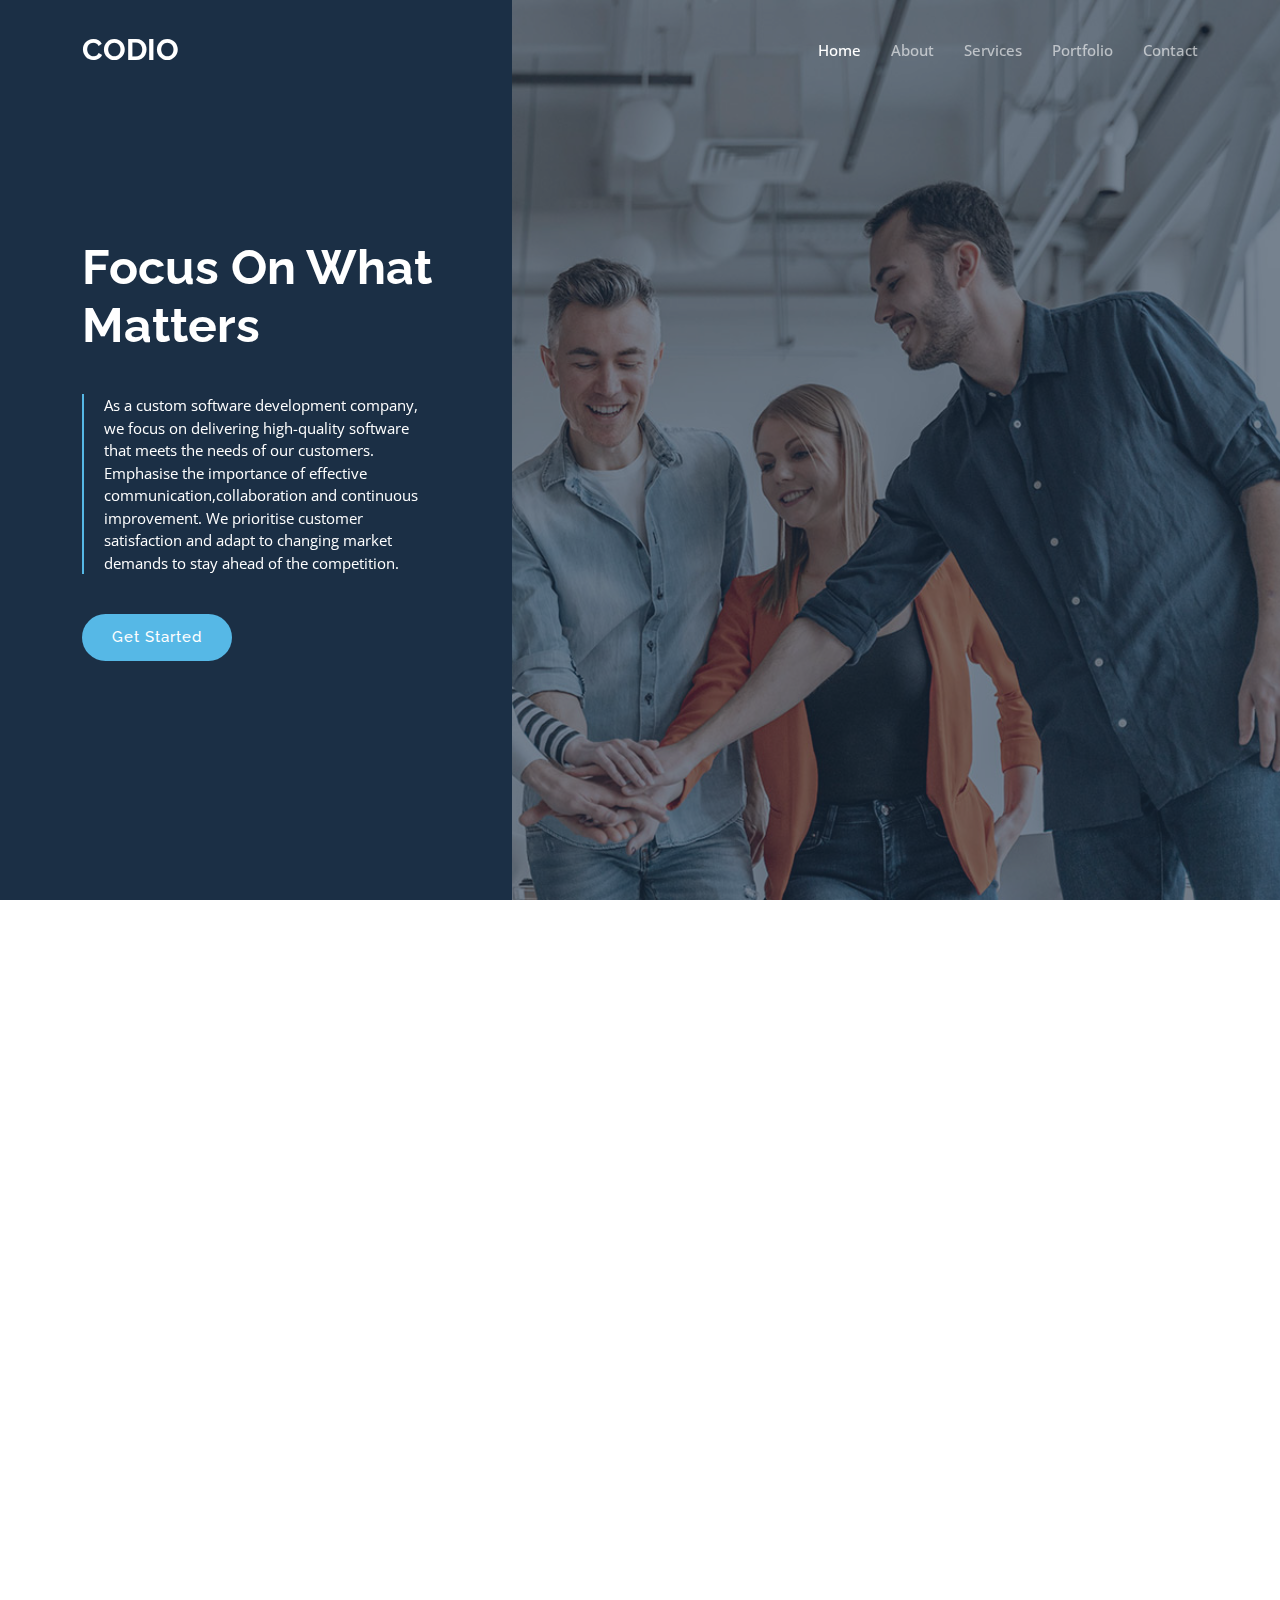
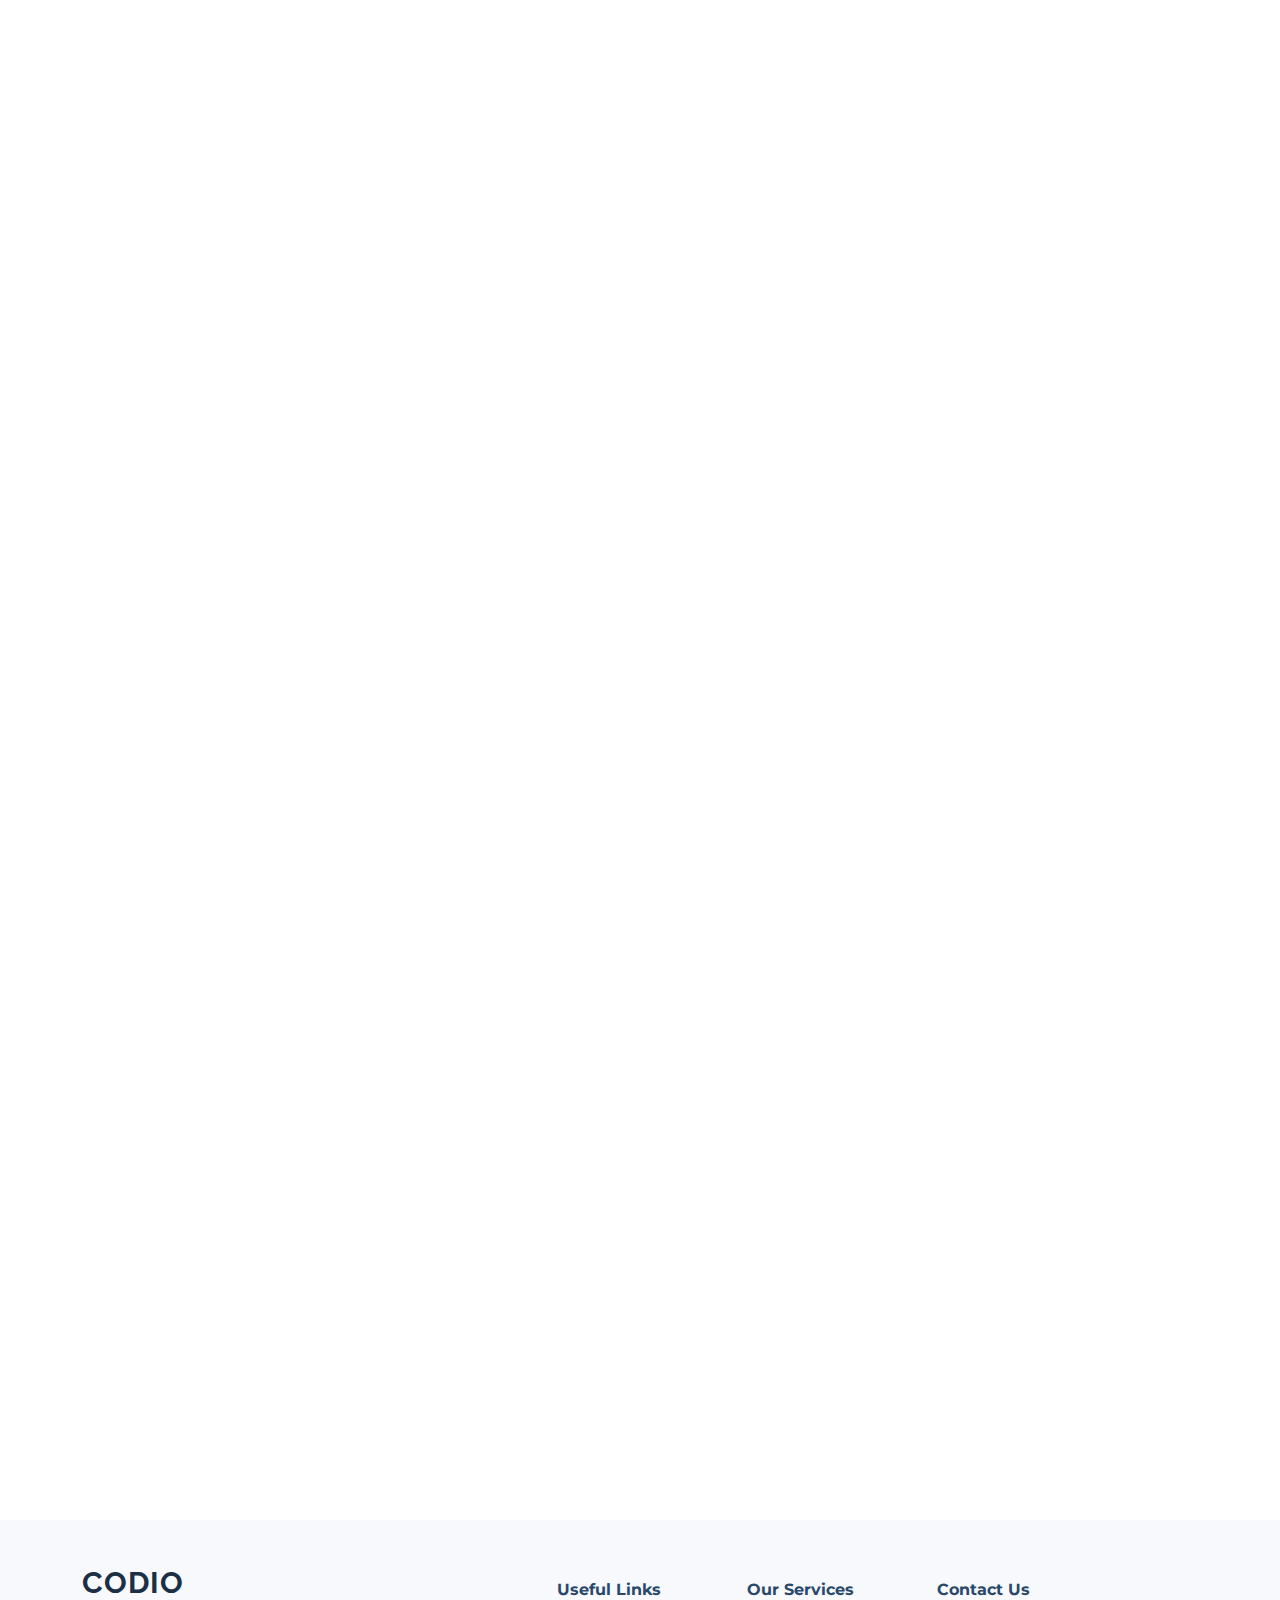
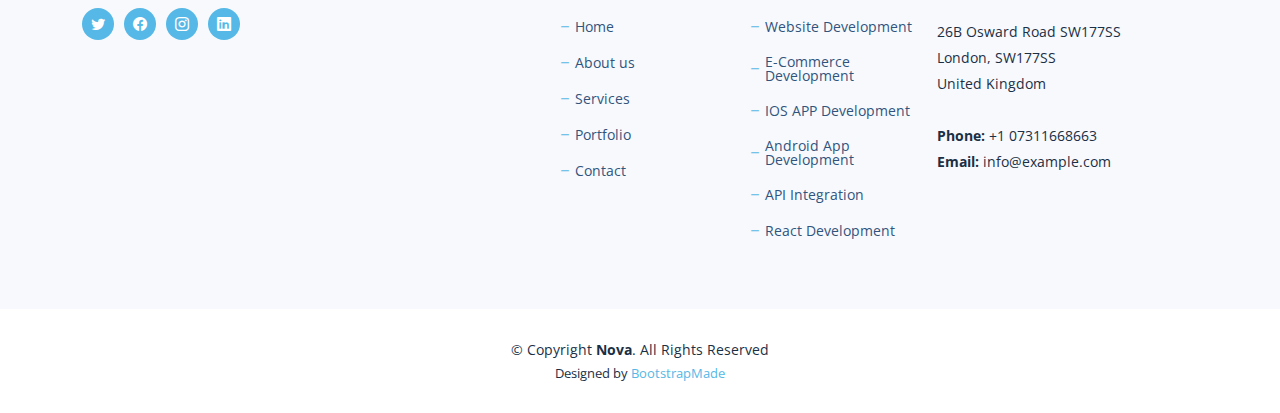
==== commit d63c78fd: "new changes" ====
--- a/index.html
+++ b/index.html
@@ -5,7 +5,7 @@
   <meta charset="utf-8">
   <meta content="width=device-width, initial-scale=1.0" name="viewport">
 
-  <title>codio</title>
+  <title>CODIO</title>
   <meta content="" name="description">
   <meta content="" name="keywords">
 
@@ -35,6 +35,7 @@
   <script src="components/services.js" type="text/javascript" defer></script>
   <script src="components/chooseus.js" type="text/javascript" defer></script>
   <script src="components/cta.js" type="text/javascript" defer></script>
+  <script src="components/testimonials.js" type="text/javascript" defer></script>
   <!-- =======================================================
   * Template Name: Nova
   * Updated: Mar 10 2023 with Bootstrap v5.2.3
@@ -57,9 +58,7 @@
         <div class="col-xl-4">
           <h2 data-aos="fade-up">Focus On What Matters</h2>
           <blockquote data-aos="fade-up" data-aos-delay="100">
-            <p>As a software development company, focus on delivering high-quality software that meets the needs of your
-              customers. Emphasise the importance of effective communication, collaboration, and continuous improvement.
-              Prioritise customer satisfaction and adapt to changing market demands to stay ahead of the competition.
+            <p>As a custom software development company, we focus on delivering high-quality software that meets the needs of our customers. Emphasise the importance of effective communication,collaboration and continuous improvement. We prioritise customer satisfaction and adapt to changing market demands to stay ahead of the competition.
             </p>
           </blockquote>
           <div class="d-flex" data-aos="fade-up" data-aos-delay="200">
@@ -85,6 +84,10 @@
     <!-- ======= Call To Action Section ======= -->
     <call-to-action></call-to-action>
     <!-- End Call To Action Section -->
+    
+    <!-- ======= Testimonials Section ======= -->
+    <testemonials-custom></testemonials-custom>
+    <!-- End Of Testimonials Section -->
 
     <!-- ======= Features Section =======
     <section id="features" class="features">
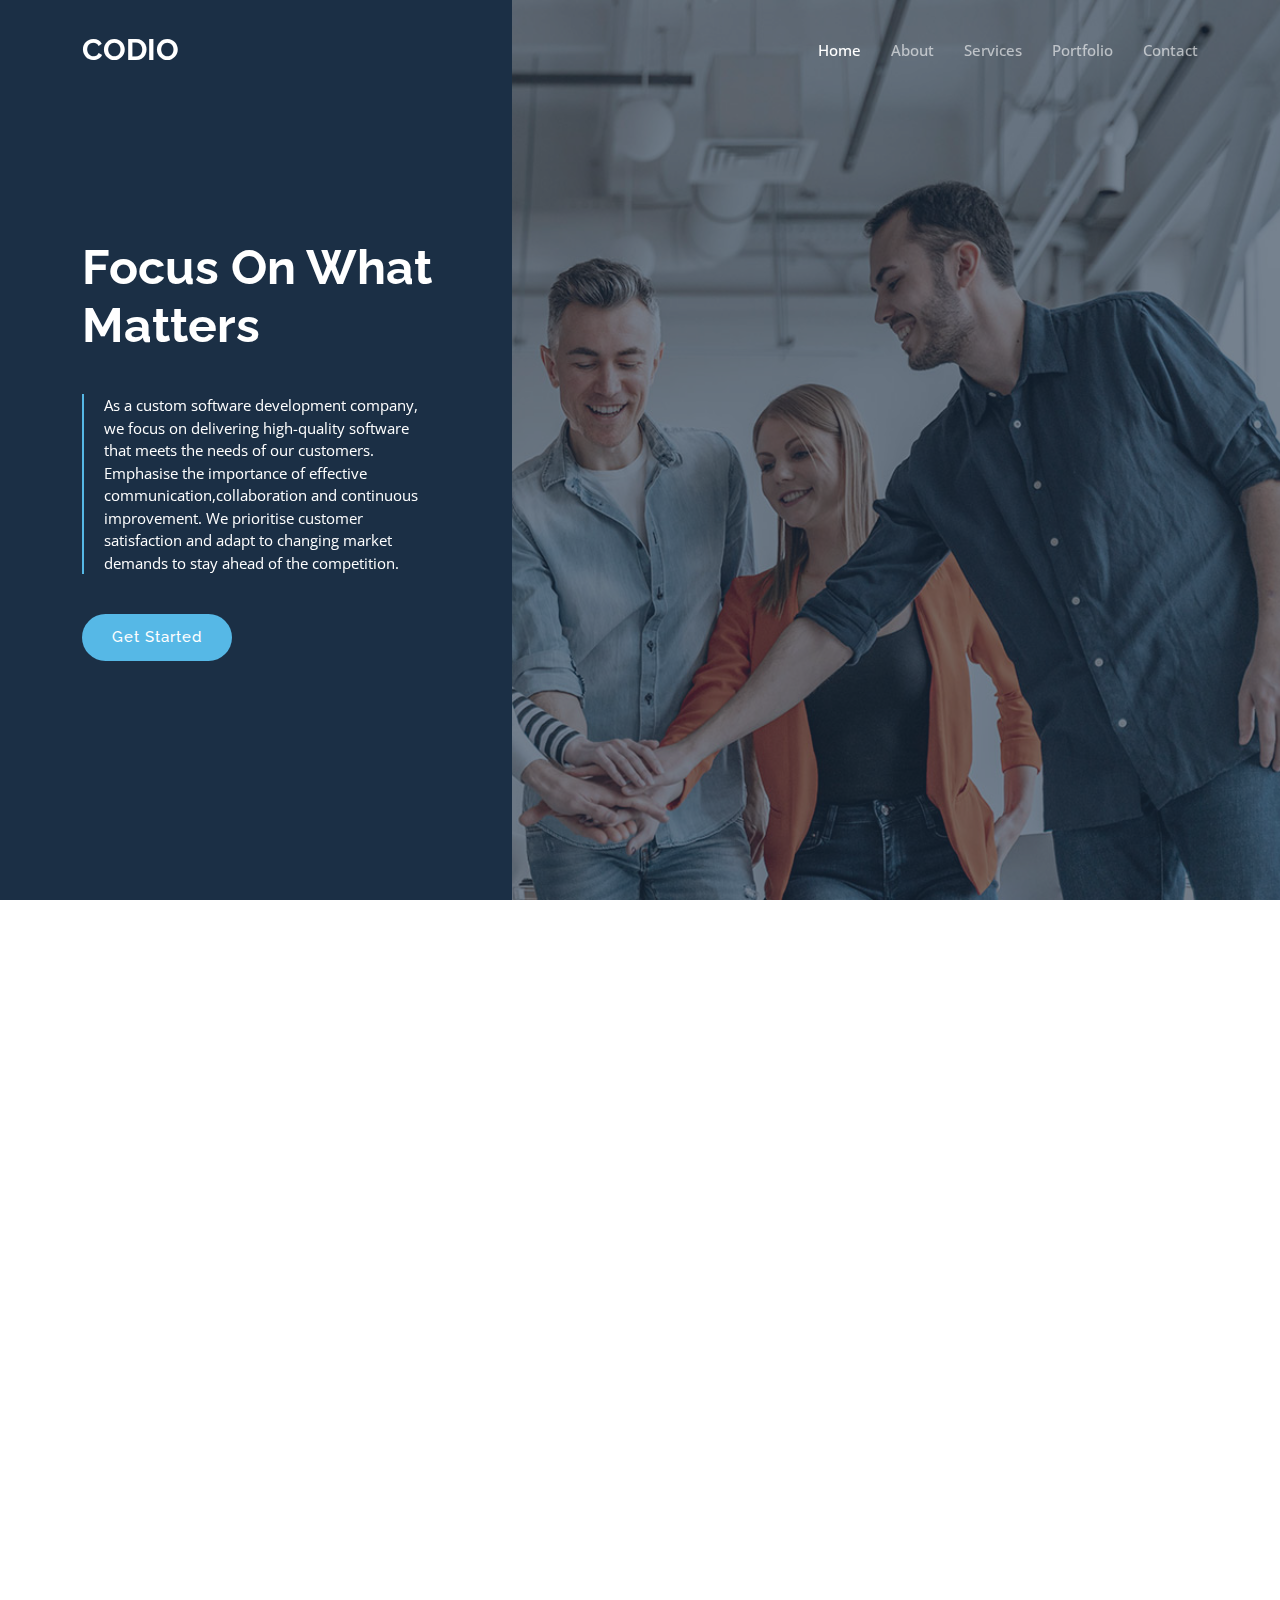
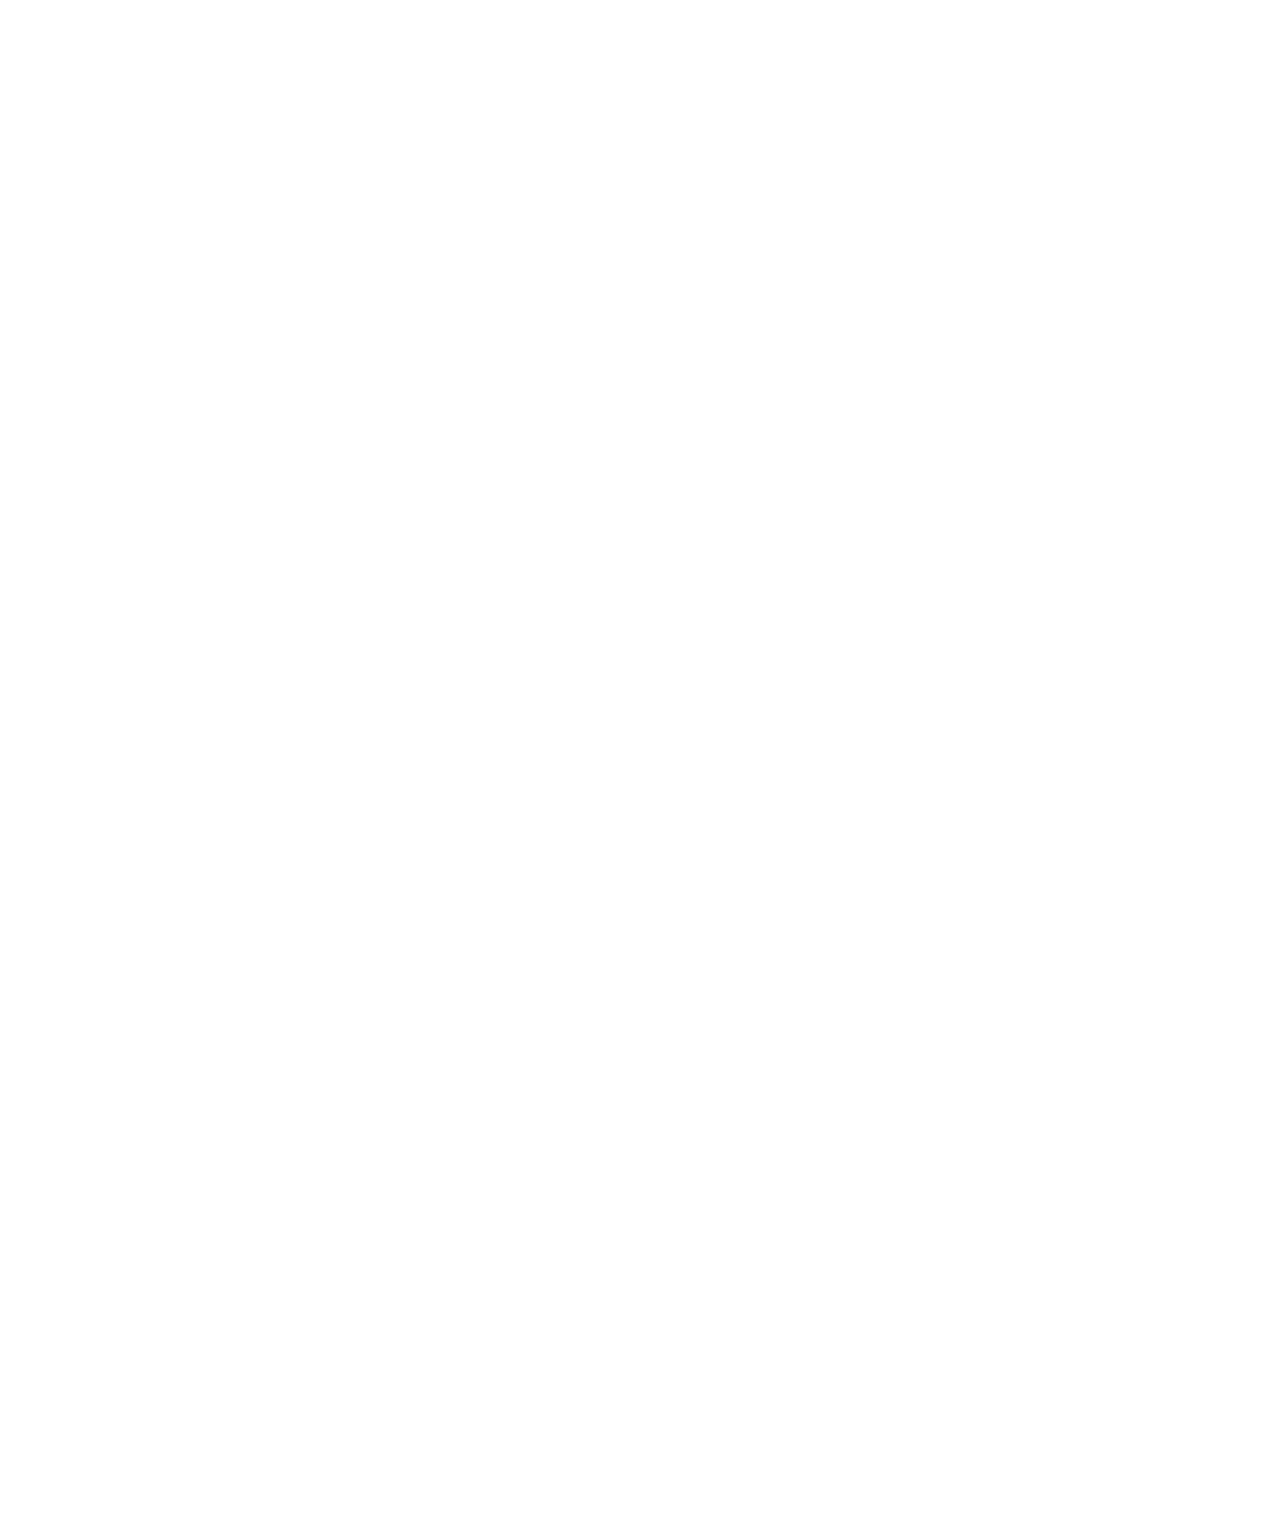
==== commit 8991275b: "some changes" ====
--- a/index.html
+++ b/index.html
@@ -10,8 +10,8 @@
   <meta content="" name="keywords">
 
   <!-- Favicons -->
-  <link href="assets/img/favicon.png" rel="icon">
-  <link href="assets/img/apple-touch-icon.png" rel="apple-touch-icon">
+  <!-- <link href="assets/img/favicon.png" rel="icon">
+  <link href="assets/img/apple-touch-icon.png" rel="apple-touch-icon"> -->
 
   <!-- Google Fonts -->
   <link rel="preconnect" href="https://fonts.googleapis.com">
@@ -62,7 +62,7 @@
             </p>
           </blockquote>
           <div class="d-flex" data-aos="fade-up" data-aos-delay="200">
-            <a href="#about" class="btn-get-started">Get Started</a>
+            <a href="about.html" class="btn-get-started">Get Started</a>
             <!-- <a href="https://www.youtube.com/watch?v=LXb3EKWsInQ" class="glightbox btn-watch-video d-flex align-items-center"><i class="bi bi-play-circle"></i><span>Watch Video</span></a> -->
           </div>
 
@@ -262,7 +262,7 @@
   </main><!-- End #main -->
 
   <!-- ======= Footer ======= -->
-  <footer-component></footer-component>
+  <!-- <footer-component></footer-component> -->
   <!-- End Footer -->
 
   <a href="#" class="scroll-top d-flex align-items-center justify-content-center"><i
@@ -280,6 +280,9 @@
 
   <!-- Template Main JS File -->
   <script src="assets/js/main.js"></script>
+  <script>
+    // window.location.href = "#about.html"
+  </script>
 </body>
 
 
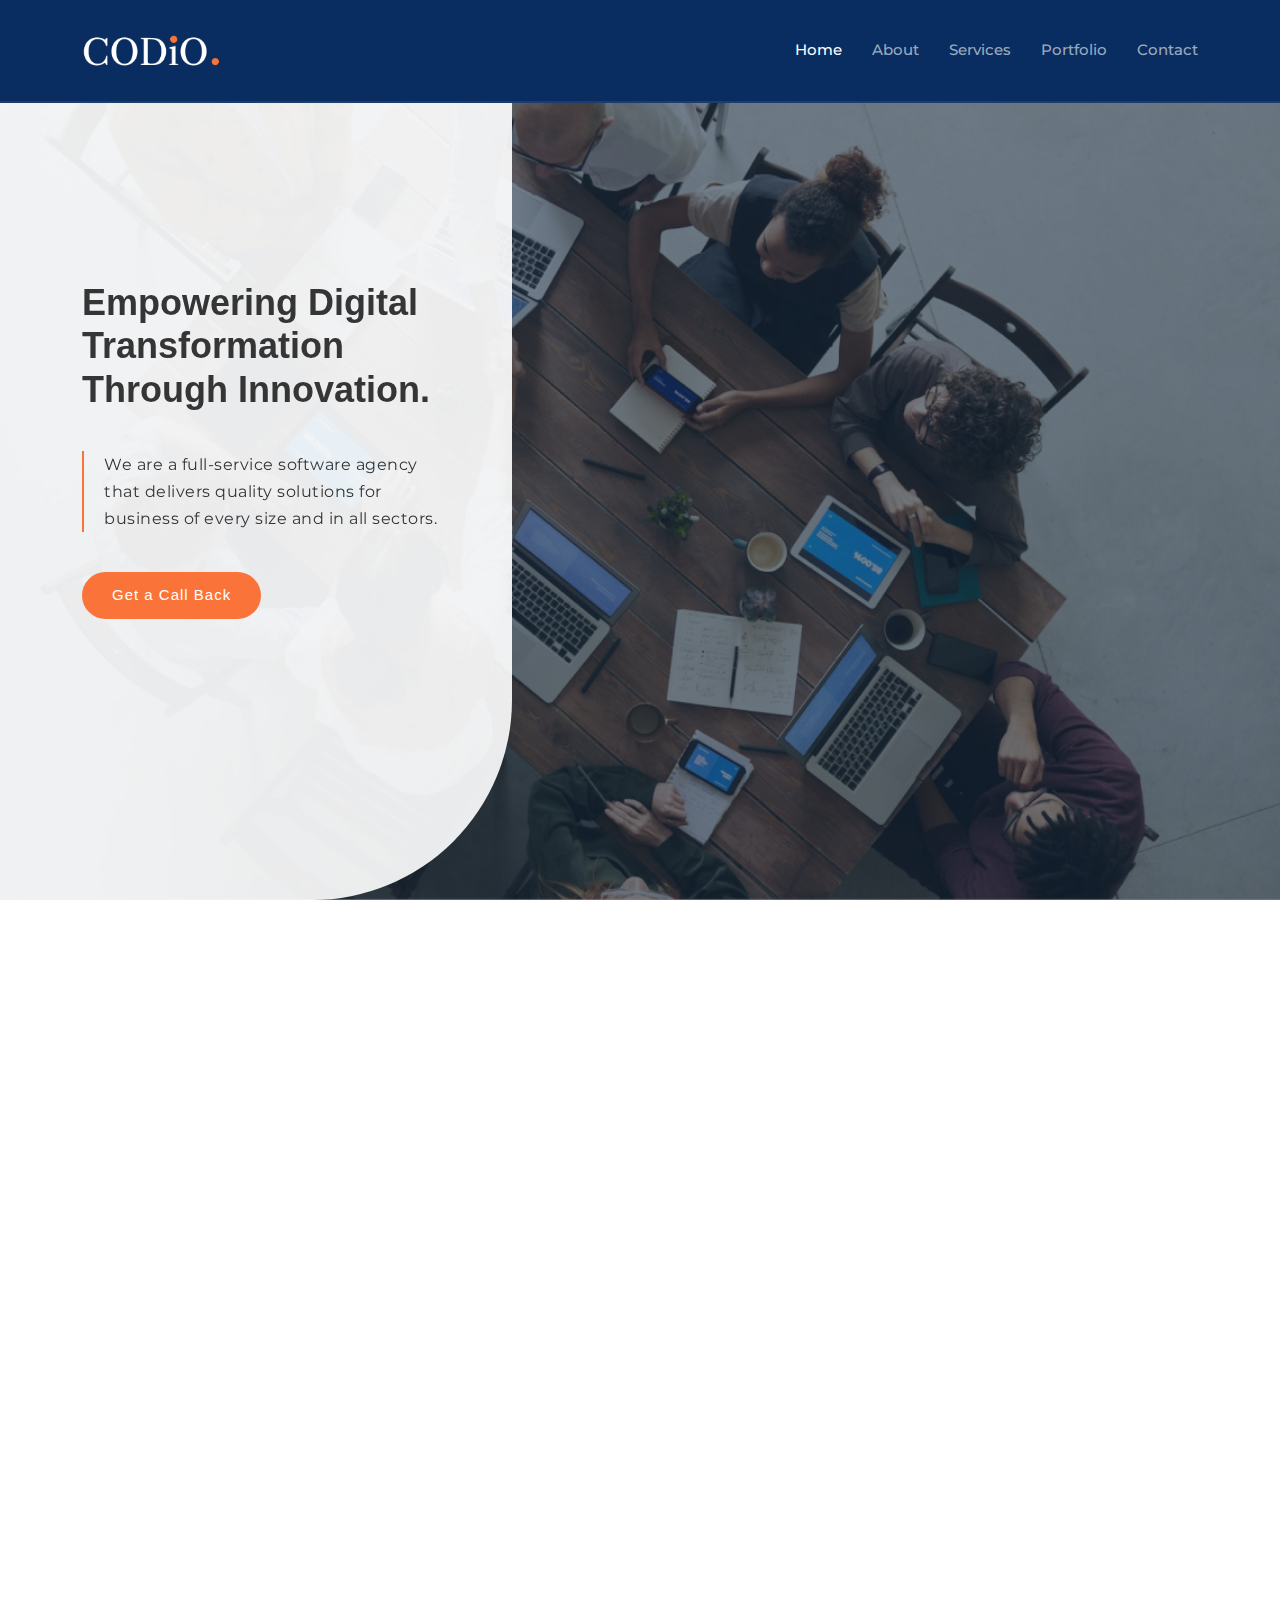
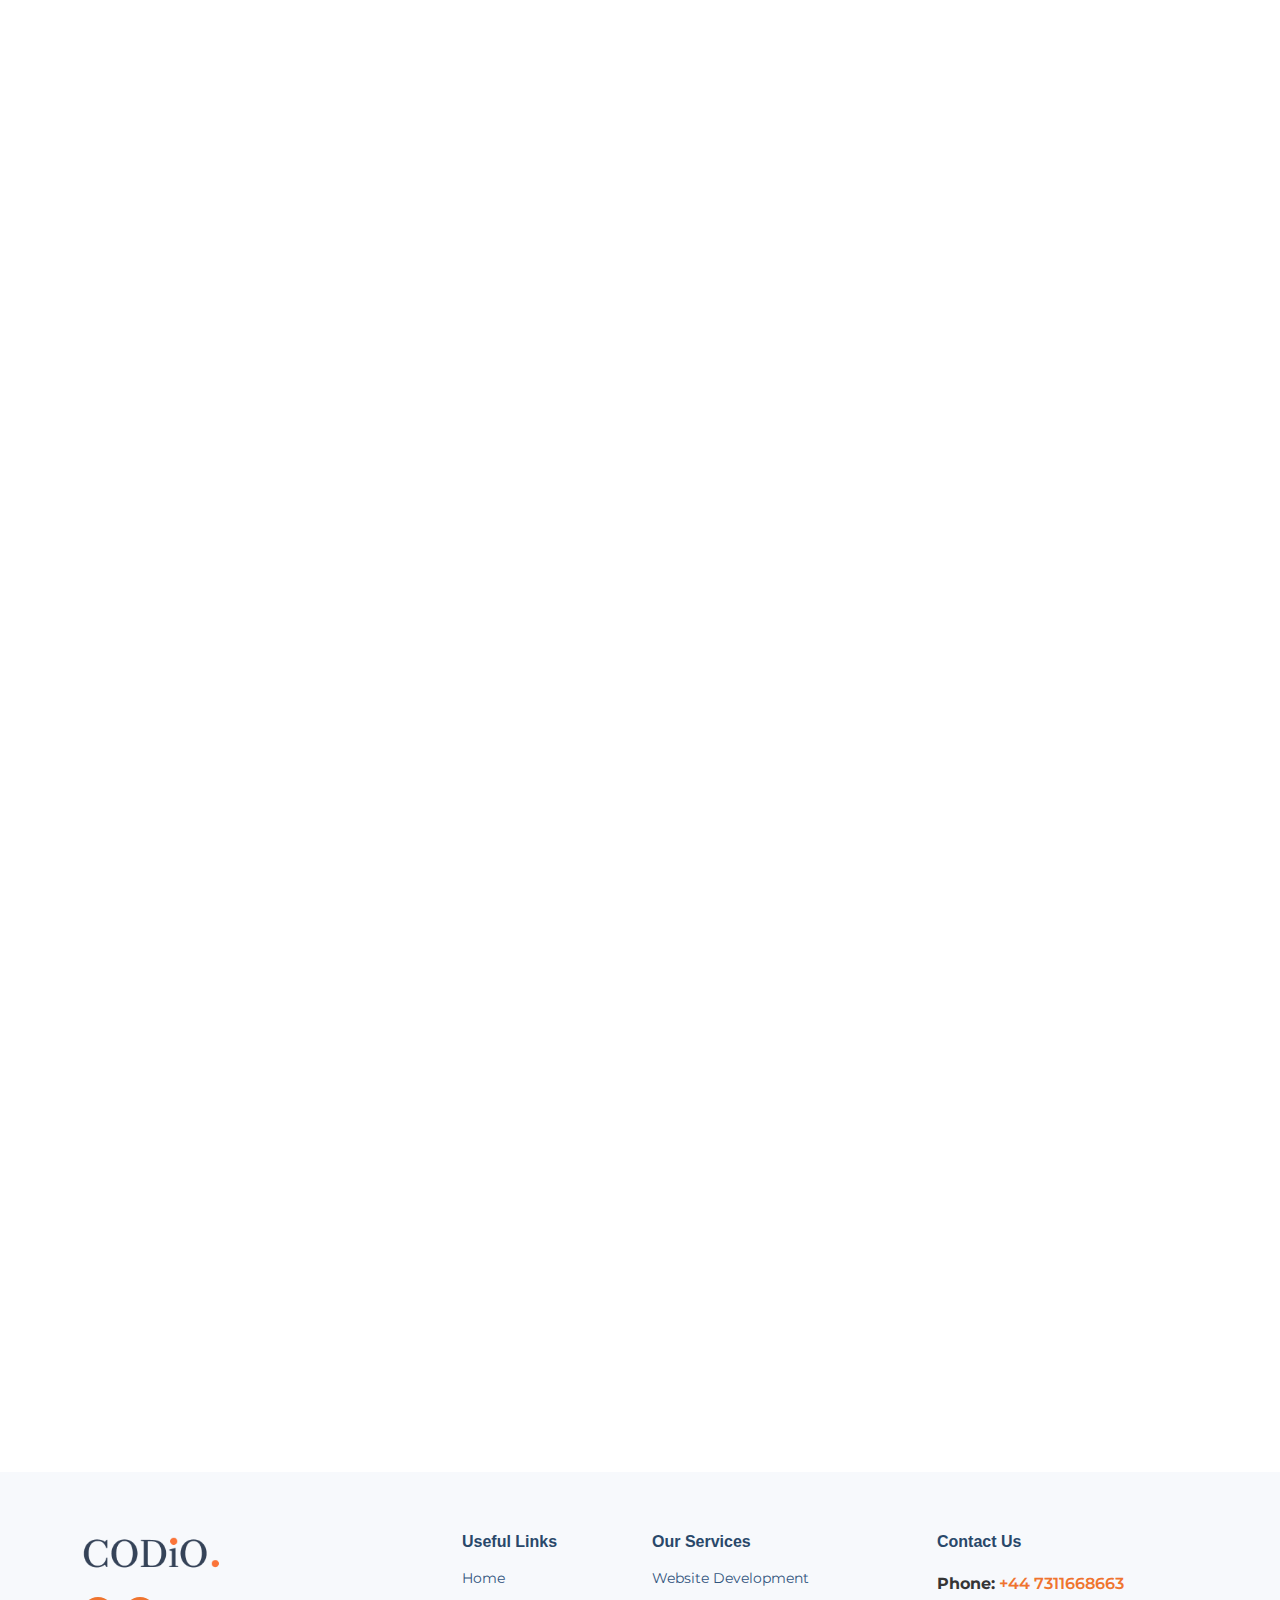
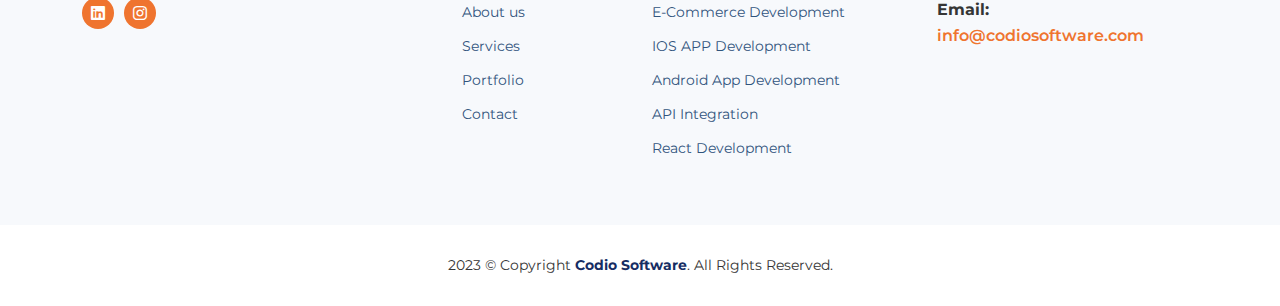
==== commit 2e44bcf3: "New changes" ====
--- a/index.html
+++ b/index.html
@@ -36,13 +36,7 @@
   <script src="components/chooseus.js" type="text/javascript" defer></script>
   <script src="components/cta.js" type="text/javascript" defer></script>
   <script src="components/testimonials.js" type="text/javascript" defer></script>
-  <!-- =======================================================
-  * Template Name: Nova
-  * Updated: Mar 10 2023 with Bootstrap v5.2.3
-  * Template URL: https://bootstrapmade.com/nova-bootstrap-business-template/
-  * Author: BootstrapMade.com
-  * License: https://bootstrapmade.com/license/
-  ======================================================== -->
+  
 </head>
 
 <body class="page-index">
@@ -56,14 +50,15 @@
     <div class="container">
       <div class="row">
         <div class="col-xl-4">
-          <h2 data-aos="fade-up">Focus On What Matters</h2>
+          <h2 data-aos="fade-up">Empowering Digital Transformation Through Innovation.</h2>
           <blockquote data-aos="fade-up" data-aos-delay="100">
-            <p>As a custom software development company, we focus on delivering high-quality software that meets the needs of our customers. Emphasise the importance of effective communication,collaboration and continuous improvement. We prioritise customer satisfaction and adapt to changing market demands to stay ahead of the competition.
+            <p><span> We are a full-service software agency that delivers quality solutions for business of every size and in all sectors. </span><br>
+             
             </p>
           </blockquote>
           <div class="d-flex" data-aos="fade-up" data-aos-delay="200">
-            <a href="about.html" class="btn-get-started">Get Started</a>
-            <!-- <a href="https://www.youtube.com/watch?v=LXb3EKWsInQ" class="glightbox btn-watch-video d-flex align-items-center"><i class="bi bi-play-circle"></i><span>Watch Video</span></a> -->
+            <a href="contact.html" class="btn-get-started">Get a Call Back</a>
+          
           </div>
 
         </div>
@@ -73,13 +68,16 @@
 
   <main id="main">
 
-    <!-- ======= Why Choose Us Section ======= -->
-    <choose-us></choose-us>
-    <!-- End Why Choose Us Section -->
+   
 
     <!-- ======= Our Services Section ======= -->
     <our-services></our-services>
     <!-- End Our Services Section -->
+
+     <!-- ======= Why Choose Us Section ======= -->
+    <choose-us></choose-us>
+    <!-- End Why Choose Us Section -->
+    
 
     <!-- ======= Call To Action Section ======= -->
     <call-to-action></call-to-action>
@@ -262,7 +260,7 @@
   </main><!-- End #main -->
 
   <!-- ======= Footer ======= -->
-  <!-- <footer-component></footer-component> -->
+  <footer-component></footer-component>
   <!-- End Footer -->
 
   <a href="#" class="scroll-top d-flex align-items-center justify-content-center"><i
--- a/assets/css/main.css
+++ b/assets/css/main.css
@@ -1,27 +1,18 @@
-/**
-* Template Name: Nova
-* Updated: Mar 10 2023 with Bootstrap v5.2.3
-* Template URL: https://bootstrapmade.com/nova-bootstrap-business-template/
-* Author: BootstrapMade.com
-* License: https://bootstrapmade.com/license/
-*/
-
-/*--------------------------------------------------------------
-# Set main reusable colors and fonts using CSS variables
-# Learn more about CSS variables at https://developer.mozilla.org/en-US/docs/Web/CSS/Using_CSS_custom_properties
---------------------------------------------------------------*/
-/* Fonts */
+
 :root {
-  --font-default: "Open Sans", system-ui, -apple-system, "Segoe UI", Roboto, "Helvetica Neue", Arial, "Noto Sans", "Liberation Sans", sans-serif, "Apple Color Emoji", "Segoe UI Emoji", "Segoe UI Symbol", "Noto Color Emoji";
-  --font-primary: "Montserrat", sans-serif;
-  --font-secondary: "Raleway", sans-serif;
-}
-
+  --font-default:"Montserrat", sans-serif;
+/*  --font-primary: "Montserrat", sans-serif;*/
+    --font-primary: 'Kanit', sans-serif;
+  --font-secondary:'Kanit', sans-serif;
+/* font-family: 'Noto Sans', sans-serif;*/
+}
+@import url('https://fonts.googleapis.com/css2?family=Noto+Sans:wght@200;300;400;500;600;700;800&display=swap');
+@import url('https://fonts.googleapis.com/css2?family=Kanit:wght@200;300;400;500;600&display=swap');
 /* Colors */
 :root {
   --color-default: #2b180d;
-  --color-primary: #56b8e6;
-  --color-secondary: #1b2f45;
+  --color-primary:#FA7439;
+  --color-secondary: #353535;
 }
 
 /* Smooth scroll behavior */
@@ -56,6 +47,10 @@
 h6 {
   font-family: var(--font-primary);
 }
+p{
+  color: #353535;
+  font-size: 16px;
+}
 
 /*--------------------------------------------------------------
 # Sections & Section Header
@@ -69,16 +64,21 @@
   text-align: center;
   padding-bottom: 30px;
 }
-
+section#services-list {
+    padding-bottom: 0px;
+}
 .section-header h2 {
-  font-size: 32px;
-  font-weight: 600;
-  margin-bottom: 20px;
-  padding-bottom: 20px;
-  position: relative;
-}
-
-.section-header h2:after {
+     margin-bottom: 20px;
+    padding-bottom: 20px;
+    position: relative;
+    font-weight: 600;
+    font-size: 44px;
+    font-family: var(--font-secondary);
+    color: var(--color-secondary);
+    
+}
+
+/*.section-header h2:after {
   content: "";
   position: absolute;
   display: block;
@@ -89,7 +89,7 @@
   right: 0;
   bottom: 0;
   margin: auto;
-}
+}*/
 
 .section-header p {
   margin-bottom: 0;
@@ -99,26 +99,28 @@
 # Breadcrumbs
 --------------------------------------------------------------*/
 .breadcrumbs {
-  padding: 140px 0 60px 0;
-  min-height: 30vh;
-  position: relative;
-  background-size: cover;
-  background-position: center;
-  background-repeat: no-repeat;
+    padding: 150px 0 55px 0;
+    min-height: 60vh;
+    position: relative;
+    background-size: cover;
+    background-position: center;
+    background-repeat: no-repeat;
 }
 
 .breadcrumbs:before {
-  content: "";
-  background-color: rgba(27, 47, 69, 0.7);
-  position: absolute;
-  inset: 0;
+        content: "";
+    background-color: rgb(22 45 99 / 93%);
+    position: absolute;
+    inset: 0;
 }
 
 .breadcrumbs h2 {
-  font-size: 56px;
-  font-weight: 500;
-  color: #fff;
-  font-family: var(--font-secondary);
+    font-size: 48px;
+    line-height: 1.4;
+    letter-spacing: 0.5px;
+    font-weight: 600;
+    color: #ffffff;
+        font-family: var(--font-secondary);
 }
 
 .breadcrumbs ol {
@@ -133,8 +135,9 @@
 }
 
 .breadcrumbs ol a {
-  color: rgba(255, 255, 255, 0.8);
+  color:rgb(22 45 99);
   transition: 0.3s;
+  font-family: var(--font-primary);
 }
 
 .breadcrumbs ol a:hover {
@@ -148,7 +151,7 @@
 .breadcrumbs ol li+li::before {
   display: inline-block;
   padding-right: 10px;
-  color: #fff;
+  color: #162d63;
   content: "/";
 }
 
@@ -233,9 +236,11 @@
 # Header
 --------------------------------------------------------------*/
 .header {
-  transition: all 0.5s;
-  z-index: 997;
-  padding: 24px 0;
+    transition: all 0.5s;
+    z-index: 997;
+    padding: 24px 0;
+    background: #092d60;
+    border-bottom: 2px solid #ffffff14;
 }
 
 @media (max-width: 1200px) {
@@ -245,13 +250,13 @@
 }
 
 .header.sticked {
-  background: rgba(27, 47, 69, 0.9);
+  background: #092d60;
   padding: 12px 0;
 }
 
 .header .logo img {
-  max-height: 40px;
-  margin-right: 6px;
+      max-height: 40px;
+    margin-right: 6px;
 }
 
 .header .logo h1 {
@@ -293,8 +298,8 @@
     font-weight: 500;
     color: rgba(255, 255, 255, 0.6);
     white-space: nowrap;
-    transition: 0.3s;
-  }
+    transition: 0.3s
+    letter-spacing: 0.5px;  }
 
   .navbar a i,
   .navbar a:focus i {
@@ -504,12 +509,13 @@
 
 @media (min-width: 1034px) {
   .hero:after {
-    position: absolute;
+       position: absolute;
     content: "";
     width: 40%;
-    background: var(--color-secondary);
+    background: rgb(255 255 255 / 91%);
     top: 0;
     bottom: 0;
+    border-radius: 0px 0px 200px 0px;
   }
 }
 
@@ -568,7 +574,7 @@
 }
 
 .hero .btn-get-started:hover {
-  background: rgba(86, 184, 230, 0.8);
+  background: #b05934;
 }
 
 .hero .btn-watch-video {
@@ -614,9 +620,9 @@
   padding-bottom: 0;
 }
 
-.why-us .img-bg {
-  min-height: 500px;
-  background-size: cover;
+.why-us .img-bg img {
+    width: 100%;
+    padding-right: 40px;
 }
 
 .why-us .slides {
@@ -692,31 +698,33 @@
 /*--------------------------------------------------------------
 # About Section
 --------------------------------------------------------------*/
-.about .content h3 {
-  font-weight: 700;
-  font-size: 36px;
-  font-family: var(--font-secondary);
-  color: var(--color-secondary);
-}
-
-.about .content p {
-  margin: 30px 0;
-  color: #29486a;
-}
-
-.about .content ul {
+.content h3 {
+     font-weight: 600;
+    font-size: 44px;
+    font-family: var(--font-secondary);
+    color: var(--color-secondary);
+     
+}
+
+.content p {
+    margin: 0px 0px 15px 0;
+    color: #353535;
+}
+
+.content ul {
   list-style: none;
   padding: 0;
 }
 
-.about .content ul li {
-  padding: 0 0 15px 26px;
+.content ul li {
+  padding: 0 0 15px 0px;
   position: relative;
   font-size: 15px;
+      list-style-type: disc;
   font-weight: 600;
 }
 
-.about .content ul i {
+.content ul i {
   position: absolute;
   font-size: 20px;
   left: 0;
@@ -749,7 +757,7 @@
 }
 
 .services-list .service-item .title a:hover {
-  color: #38618e;
+  color: #ef742f;
 }
 
 .services-list .service-item .description {
@@ -1087,7 +1095,7 @@
   margin: 40px 30px;
   box-shadow: 0px 0 20px rgba(27, 47, 69, 0.1);
   background: #fff;
-  min-height: 320px;
+  
   display: flex;
   flex-direction: column;
   text-align: center;
@@ -1229,10 +1237,14 @@
 }
 
 .portfolio .portfolio-item .portfolio-info h4 {
-  font-size: 18px;
-  font-weight: 600;
-  color: var(--color-default);
-  padding-right: 50px;
+     font-size: 18px;
+    font-weight: 600;
+    color: var(--color-default);
+   
+    margin-bottom: 0px;
+    text-align: center;
+    letter-spacing: 0.5px;
+    text-transform: capitalize;
 }
 
 .portfolio .portfolio-item .portfolio-info p {
@@ -1293,16 +1305,24 @@
 }
 
 .portfolio-details .portfolio-info {
-  padding: 30px;
-  box-shadow: 0px 0 30px rgba(27, 47, 69, 0.1);
+      padding: 30px;
+    box-shadow: 0px 0 30px rgba(27, 47, 69, 0.1);
+    background: #ef742f;
+    border-radius: 10px;
 }
 
 .portfolio-details .portfolio-info h3 {
-  font-size: 22px;
-  font-weight: 700;
-  margin-bottom: 20px;
-  padding-bottom: 20px;
-  border-bottom: 1px solid #d6e2ef;
+     text-transform: capitalize;
+    font-size: 22px;
+    font-weight: 700;
+    margin-bottom: 20px;
+    padding-bottom: 20px;
+    letter-spacing: 0.5px;
+    color: #fff;
+    border-bottom: 1px solid #d6e2ef;
+}
+.portfolio-info ul li {
+    color: #fff;
 }
 
 .portfolio-details .portfolio-info ul {
@@ -1378,7 +1398,7 @@
   font-size: 20px;
   font-weight: 700;
   margin-bottom: 5px;
-  color: #1c88ba;
+  color:#162d63;
 }
 
 .contact .info-item p {
@@ -1442,6 +1462,22 @@
   box-shadow: none;
   font-size: 14px;
   padding: 12px 15px;
+      display: block;
+    width: 100%;
+  
+    font-size: 1rem;
+    font-weight: 400;
+    border-radius: 10px !important;
+    line-height: 1.5;
+    color: #212529;
+    background-color: #eff4fd;
+    background-clip: padding-box;
+    border: 1px solid #ffffff;
+    -webkit-appearance: none;
+    -moz-appearance: none;
+    appearance: none;
+    border-radius: 0.375rem;
+    transition: border-color .15s ease-in-out,box-shadow .15s ease-in-out;
 }
 
 .contact .php-email-form input:focus,
@@ -1449,16 +1485,18 @@
   border-color: var(--color-primary);
 }
 
+
 .contact .php-email-form textarea {
   padding: 10px 12px;
 }
 
 .contact .php-email-form button[type=submit] {
-  background: #1f98d1;
-  border: 0;
-  padding: 12px 40px;
-  color: #fff;
-  transition: 0.4s;
+    background: #ef742f;
+    border: 0;
+    padding: 12px 40px;
+    color: #fff;
+    border-radius: 50px;
+    transition: 0.4s;
 }
 
 .contact .php-email-form button[type=submit]:hover {
@@ -2100,7 +2138,7 @@
   display: flex;
   justify-content: center;
   align-items: center;
-  background-color: var(--color-primary);
+  background-color: #ef742f;
   color: #fff;
   border-radius: 50px;
 }
@@ -2175,4 +2213,73 @@
   text-align: center;
   font-size: 13px;
   color: var(--color-secondary);
+}
+section#hero h2 {
+    font-size: 36px;
+    color: #353535
+}
+blockquote span {
+      color:#353535;
+    font-weight: 400;
+    letter-spacing: 0.5px;
+    line-height: 1.7;
+}
+.copyright span {
+    color: #162d63;
+}
+span.tagline {
+    font-size: 20px;
+    font-weight: 600;
+    --font-secondary: 'Kanit', sans-serif;
+    line-height: 1.3;
+    color: #ef742f;
+}
+.what-we-do {
+    background: #f4946121;
+}
+.services {
+    background-size: contain;
+    padding: 60px 0 40px 0;
+    background-color: #ef742f;
+}
+.services.content h3 {
+    color: #ffffff;
+    
+}
+.services.content li  {
+        color: #ffffff;
+    font-size: 18px;
+    letter-spacing: 0.5px;
+}
+.services li::marker {
+    color: white;
+}
+.info-item p {
+    font-weight: 700;
+    color: #e47421;
+    letter-spacing: 0.5px;
+}
+.section-header-footer h2 {
+    font-size: 40px;
+    font-weight: 600;
+    margin-bottom: 20px;
+    padding-bottom: 20px;
+    position: relative;
+    line-height: 55px;
+    color: #353535;
+} 
+.header-text-info {
+    font-size: 48px !important;
+    color: #ef742f !important;
+    
+    font-weight: 700;
+    letter-spacing: 0.5px;
+}
+
+.portfolio-description span {
+    color: #d31313;
+}
+.footer-contact a {
+    color: #ef742f;
+    font-weight: 600;
 }